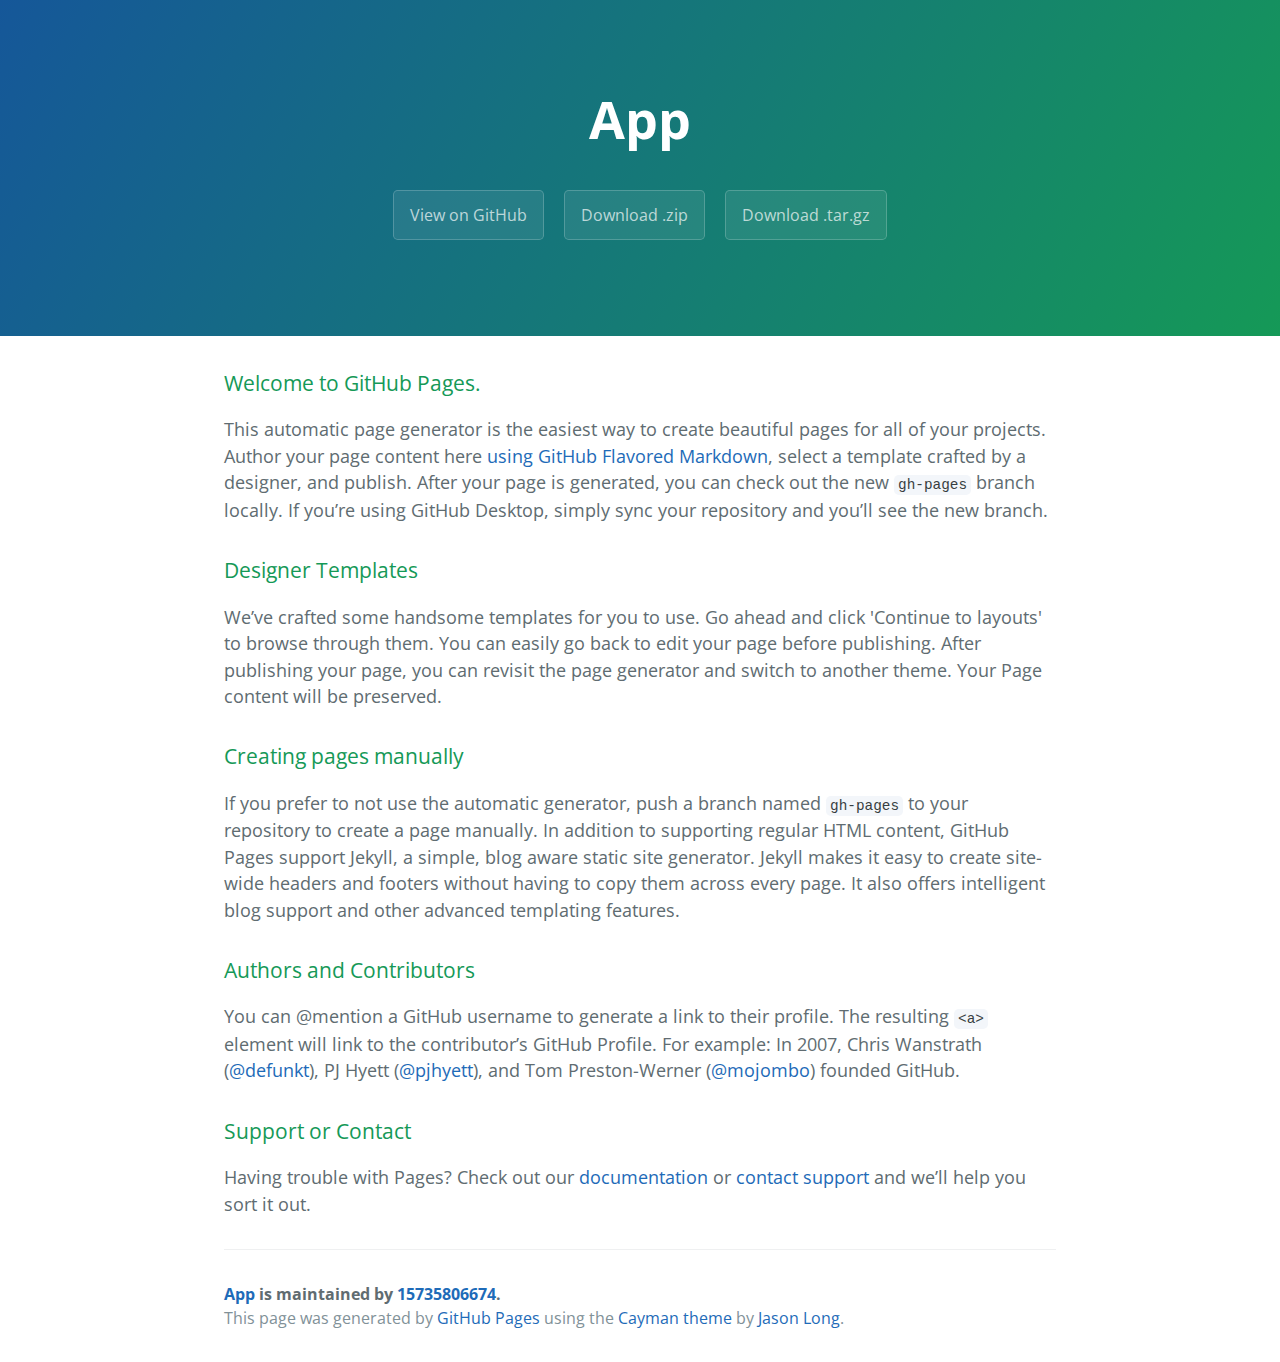
==== index.html @ 3d8f60ad "Create gh-pages branch via GitHub" ====
<!DOCTYPE html>
<html lang="en-us">
  <head>
    <meta charset="UTF-8">
    <title>App by 15735806674</title>
    <meta name="viewport" content="width=device-width, initial-scale=1">
    <link rel="stylesheet" type="text/css" href="stylesheets/normalize.css" media="screen">
    <link href='https://fonts.googleapis.com/css?family=Open+Sans:400,700' rel='stylesheet' type='text/css'>
    <link rel="stylesheet" type="text/css" href="stylesheets/stylesheet.css" media="screen">
    <link rel="stylesheet" type="text/css" href="stylesheets/github-light.css" media="screen">
  </head>
  <body>
    <section class="page-header">
      <h1 class="project-name">App</h1>
      <h2 class="project-tagline"></h2>
      <a href="https://github.com/15735806674/app" class="btn">View on GitHub</a>
      <a href="https://github.com/15735806674/app/zipball/master" class="btn">Download .zip</a>
      <a href="https://github.com/15735806674/app/tarball/master" class="btn">Download .tar.gz</a>
    </section>

    <section class="main-content">
      <h3>
<a id="welcome-to-github-pages" class="anchor" href="#welcome-to-github-pages" aria-hidden="true"><span aria-hidden="true" class="octicon octicon-link"></span></a>Welcome to GitHub Pages.</h3>

<p>This automatic page generator is the easiest way to create beautiful pages for all of your projects. Author your page content here <a href="https://guides.github.com/features/mastering-markdown/">using GitHub Flavored Markdown</a>, select a template crafted by a designer, and publish. After your page is generated, you can check out the new <code>gh-pages</code> branch locally. If you’re using GitHub Desktop, simply sync your repository and you’ll see the new branch.</p>

<h3>
<a id="designer-templates" class="anchor" href="#designer-templates" aria-hidden="true"><span aria-hidden="true" class="octicon octicon-link"></span></a>Designer Templates</h3>

<p>We’ve crafted some handsome templates for you to use. Go ahead and click 'Continue to layouts' to browse through them. You can easily go back to edit your page before publishing. After publishing your page, you can revisit the page generator and switch to another theme. Your Page content will be preserved.</p>

<h3>
<a id="creating-pages-manually" class="anchor" href="#creating-pages-manually" aria-hidden="true"><span aria-hidden="true" class="octicon octicon-link"></span></a>Creating pages manually</h3>

<p>If you prefer to not use the automatic generator, push a branch named <code>gh-pages</code> to your repository to create a page manually. In addition to supporting regular HTML content, GitHub Pages support Jekyll, a simple, blog aware static site generator. Jekyll makes it easy to create site-wide headers and footers without having to copy them across every page. It also offers intelligent blog support and other advanced templating features.</p>

<h3>
<a id="authors-and-contributors" class="anchor" href="#authors-and-contributors" aria-hidden="true"><span aria-hidden="true" class="octicon octicon-link"></span></a>Authors and Contributors</h3>

<p>You can @mention a GitHub username to generate a link to their profile. The resulting <code>&lt;a&gt;</code> element will link to the contributor’s GitHub Profile. For example: In 2007, Chris Wanstrath (<a href="https://github.com/defunkt" class="user-mention">@defunkt</a>), PJ Hyett (<a href="https://github.com/pjhyett" class="user-mention">@pjhyett</a>), and Tom Preston-Werner (<a href="https://github.com/mojombo" class="user-mention">@mojombo</a>) founded GitHub.</p>

<h3>
<a id="support-or-contact" class="anchor" href="#support-or-contact" aria-hidden="true"><span aria-hidden="true" class="octicon octicon-link"></span></a>Support or Contact</h3>

<p>Having trouble with Pages? Check out our <a href="https://help.github.com/pages">documentation</a> or <a href="https://github.com/contact">contact support</a> and we’ll help you sort it out.</p>

      <footer class="site-footer">
        <span class="site-footer-owner"><a href="https://github.com/15735806674/app">App</a> is maintained by <a href="https://github.com/15735806674">15735806674</a>.</span>

        <span class="site-footer-credits">This page was generated by <a href="https://pages.github.com">GitHub Pages</a> using the <a href="https://github.com/jasonlong/cayman-theme">Cayman theme</a> by <a href="https://twitter.com/jasonlong">Jason Long</a>.</span>
      </footer>

    </section>

  
  </body>
</html>
---- stylesheets/stylesheet.css ----
* {
  box-sizing: border-box; }

body {
  padding: 0;
  margin: 0;
  font-family: "Open Sans", "Helvetica Neue", Helvetica, Arial, sans-serif;
  font-size: 16px;
  line-height: 1.5;
  color: #606c71; }

a {
  color: #1e6bb8;
  text-decoration: none; }
  a:hover {
    text-decoration: underline; }

.btn {
  display: inline-block;
  margin-bottom: 1rem;
  color: rgba(255, 255, 255, 0.7);
  background-color: rgba(255, 255, 255, 0.08);
  border-color: rgba(255, 255, 255, 0.2);
  border-style: solid;
  border-width: 1px;
  border-radius: 0.3rem;
  transition: color 0.2s, background-color 0.2s, border-color 0.2s; }
  .btn + .btn {
    margin-left: 1rem; }

.btn:hover {
  color: rgba(255, 255, 255, 0.8);
  text-decoration: none;
  background-color: rgba(255, 255, 255, 0.2);
  border-color: rgba(255, 255, 255, 0.3); }

@media screen and (min-width: 64em) {
  .btn {
    padding: 0.75rem 1rem; } }

@media screen and (min-width: 42em) and (max-width: 64em) {
  .btn {
    padding: 0.6rem 0.9rem;
    font-size: 0.9rem; } }

@media screen and (max-width: 42em) {
  .btn {
    display: block;
    width: 100%;
    padding: 0.75rem;
    font-size: 0.9rem; }
    .btn + .btn {
      margin-top: 1rem;
      margin-left: 0; } }

.page-header {
  color: #fff;
  text-align: center;
  background-color: #159957;
  background-image: linear-gradient(120deg, #155799, #159957); }

@media screen and (min-width: 64em) {
  .page-header {
    padding: 5rem 6rem; } }

@media screen and (min-width: 42em) and (max-width: 64em) {
  .page-header {
    padding: 3rem 4rem; } }

@media screen and (max-width: 42em) {
  .page-header {
    padding: 2rem 1rem; } }

.project-name {
  margin-top: 0;
  margin-bottom: 0.1rem; }

@media screen and (min-width: 64em) {
  .project-name {
    font-size: 3.25rem; } }

@media screen and (min-width: 42em) and (max-width: 64em) {
  .project-name {
    font-size: 2.25rem; } }

@media screen and (max-width: 42em) {
  .project-name {
    font-size: 1.75rem; } }

.project-tagline {
  margin-bottom: 2rem;
  font-weight: normal;
  opacity: 0.7; }

@media screen and (min-width: 64em) {
  .project-tagline {
    font-size: 1.25rem; } }

@media screen and (min-width: 42em) and (max-width: 64em) {
  .project-tagline {
    font-size: 1.15rem; } }

@media screen and (max-width: 42em) {
  .project-tagline {
    font-size: 1rem; } }

.main-content :first-child {
  margin-top: 0; }
.main-content img {
  max-width: 100%; }
.main-content h1, .main-content h2, .main-content h3, .main-content h4, .main-content h5, .main-content h6 {
  margin-top: 2rem;
  margin-bottom: 1rem;
  font-weight: normal;
  color: #159957; }
.main-content p {
  margin-bottom: 1em; }
.main-content code {
  padding: 2px 4px;
  font-family: Consolas, "Liberation Mono", Menlo, Courier, monospace;
  font-size: 0.9rem;
  color: #383e41;
  background-color: #f3f6fa;
  border-radius: 0.3rem; }
.main-content pre {
  padding: 0.8rem;
  margin-top: 0;
  margin-bottom: 1rem;
  font: 1rem Consolas, "Liberation Mono", Menlo, Courier, monospace;
  color: #567482;
  word-wrap: normal;
  background-color: #f3f6fa;
  border: solid 1px #dce6f0;
  border-radius: 0.3rem; }
  .main-content pre > code {
    padding: 0;
    margin: 0;
    font-size: 0.9rem;
    color: #567482;
    word-break: normal;
    white-space: pre;
    background: transparent;
    border: 0; }
.main-content .highlight {
  margin-bottom: 1rem; }
  .main-content .highlight pre {
    margin-bottom: 0;
    word-break: normal; }
.main-content .highlight pre, .main-content pre {
  padding: 0.8rem;
  overflow: auto;
  font-size: 0.9rem;
  line-height: 1.45;
  border-radius: 0.3rem; }
.main-content pre code, .main-content pre tt {
  display: inline;
  max-width: initial;
  padding: 0;
  margin: 0;
  overflow: initial;
  line-height: inherit;
  word-wrap: normal;
  background-color: transparent;
  border: 0; }
  .main-content pre code:before, .main-content pre code:after, .main-content pre tt:before, .main-content pre tt:after {
    content: normal; }
.main-content ul, .main-content ol {
  margin-top: 0; }
.main-content blockquote {
  padding: 0 1rem;
  margin-left: 0;
  color: #819198;
  border-left: 0.3rem solid #dce6f0; }
  .main-content blockquote > :first-child {
    margin-top: 0; }
  .main-content blockquote > :last-child {
    margin-bottom: 0; }
.main-content table {
  display: block;
  width: 100%;
  overflow: auto;
  word-break: normal;
  word-break: keep-all; }
  .main-content table th {
    font-weight: bold; }
  .main-content table th, .main-content table td {
    padding: 0.5rem 1rem;
    border: 1px solid #e9ebec; }
.main-content dl {
  padding: 0; }
  .main-content dl dt {
    padding: 0;
    margin-top: 1rem;
    font-size: 1rem;
    font-weight: bold; }
  .main-content dl dd {
    padding: 0;
    margin-bottom: 1rem; }
.main-content hr {
  height: 2px;
  padding: 0;
  margin: 1rem 0;
  background-color: #eff0f1;
  border: 0; }

@media screen and (min-width: 64em) {
  .main-content {
    max-width: 64rem;
    padding: 2rem 6rem;
    margin: 0 auto;
    font-size: 1.1rem; } }

@media screen and (min-width: 42em) and (max-width: 64em) {
  .main-content {
    padding: 2rem 4rem;
    font-size: 1.1rem; } }

@media screen and (max-width: 42em) {
  .main-content {
    padding: 2rem 1rem;
    font-size: 1rem; } }

.site-footer {
  padding-top: 2rem;
  margin-top: 2rem;
  border-top: solid 1px #eff0f1; }

.site-footer-owner {
  display: block;
  font-weight: bold; }

.site-footer-credits {
  color: #819198; }

@media screen and (min-width: 64em) {
  .site-footer {
    font-size: 1rem; } }

@media screen and (min-width: 42em) and (max-width: 64em) {
  .site-footer {
    font-size: 1rem; } }

@media screen and (max-width: 42em) {
  .site-footer {
    font-size: 0.9rem; } }
---- stylesheets/github-light.css ----
/*
The MIT License (MIT)

Copyright (c) 2016 GitHub, Inc.

Permission is hereby granted, free of charge, to any person obtaining a copy
of this software and associated documentation files (the "Software"), to deal
in the Software without restriction, including without limitation the rights
to use, copy, modify, merge, publish, distribute, sublicense, and/or sell
copies of the Software, and to permit persons to whom the Software is
furnished to do so, subject to the following conditions:

The above copyright notice and this permission notice shall be included in all
copies or substantial portions of the Software.

THE SOFTWARE IS PROVIDED "AS IS", WITHOUT WARRANTY OF ANY KIND, EXPRESS OR
IMPLIED, INCLUDING BUT NOT LIMITED TO THE WARRANTIES OF MERCHANTABILITY,
FITNESS FOR A PARTICULAR PURPOSE AND NONINFRINGEMENT. IN NO EVENT SHALL THE
AUTHORS OR COPYRIGHT HOLDERS BE LIABLE FOR ANY CLAIM, DAMAGES OR OTHER
LIABILITY, WHETHER IN AN ACTION OF CONTRACT, TORT OR OTHERWISE, ARISING FROM,
OUT OF OR IN CONNECTION WITH THE SOFTWARE OR THE USE OR OTHER DEALINGS IN THE
SOFTWARE.

*/

.pl-c /* comment */ {
  color: #969896;
}

.pl-c1 /* constant, variable.other.constant, support, meta.property-name, support.constant, support.variable, meta.module-reference, markup.raw, meta.diff.header */,
.pl-s .pl-v /* string variable */ {
  color: #0086b3;
}

.pl-e /* entity */,
.pl-en /* entity.name */ {
  color: #795da3;
}

.pl-smi /* variable.parameter.function, storage.modifier.package, storage.modifier.import, storage.type.java, variable.other */,
.pl-s .pl-s1 /* string source */ {
  color: #333;
}

.pl-ent /* entity.name.tag */ {
  color: #63a35c;
}

.pl-k /* keyword, storage, storage.type */ {
  color: #a71d5d;
}

.pl-s /* string */,
.pl-pds /* punctuation.definition.string, string.regexp.character-class */,
.pl-s .pl-pse .pl-s1 /* string punctuation.section.embedded source */,
.pl-sr /* string.regexp */,
.pl-sr .pl-cce /* string.regexp constant.character.escape */,
.pl-sr .pl-sre /* string.regexp source.ruby.embedded */,
.pl-sr .pl-sra /* string.regexp string.regexp.arbitrary-repitition */ {
  color: #183691;
}

.pl-v /* variable */ {
  color: #ed6a43;
}

.pl-id /* invalid.deprecated */ {
  color: #b52a1d;
}

.pl-ii /* invalid.illegal */ {
  color: #f8f8f8;
  background-color: #b52a1d;
}

.pl-sr .pl-cce /* string.regexp constant.character.escape */ {
  font-weight: bold;
  color: #63a35c;
}

.pl-ml /* markup.list */ {
  color: #693a17;
}

.pl-mh /* markup.heading */,
.pl-mh .pl-en /* markup.heading entity.name */,
.pl-ms /* meta.separator */ {
  font-weight: bold;
  color: #1d3e81;
}

.pl-mq /* markup.quote */ {
  color: #008080;
}

.pl-mi /* markup.italic */ {
  font-style: italic;
  color: #333;
}

.pl-mb /* markup.bold */ {
  font-weight: bold;
  color: #333;
}

.pl-md /* markup.deleted, meta.diff.header.from-file */ {
  color: #bd2c00;
  background-color: #ffecec;
}

.pl-mi1 /* markup.inserted, meta.diff.header.to-file */ {
  color: #55a532;
  background-color: #eaffea;
}

.pl-mdr /* meta.diff.range */ {
  font-weight: bold;
  color: #795da3;
}

.pl-mo /* meta.output */ {
  color: #1d3e81;
}
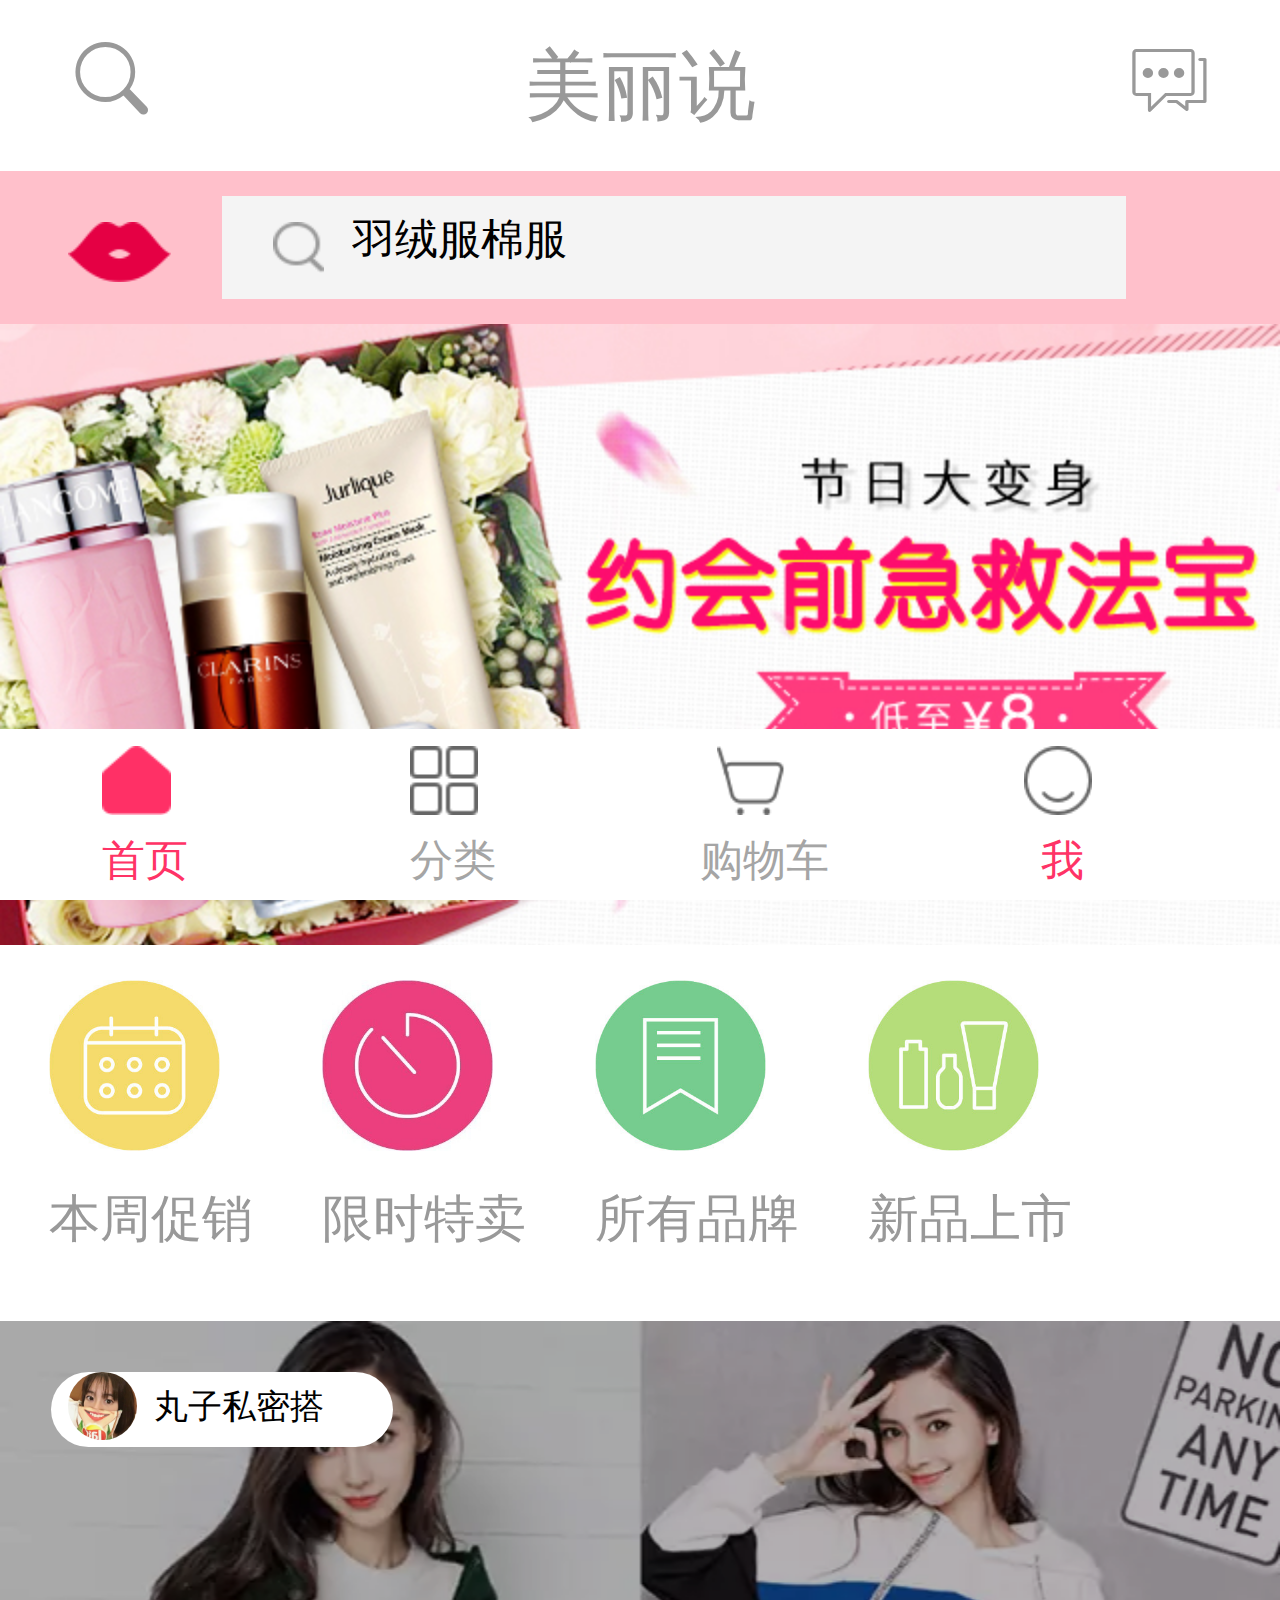
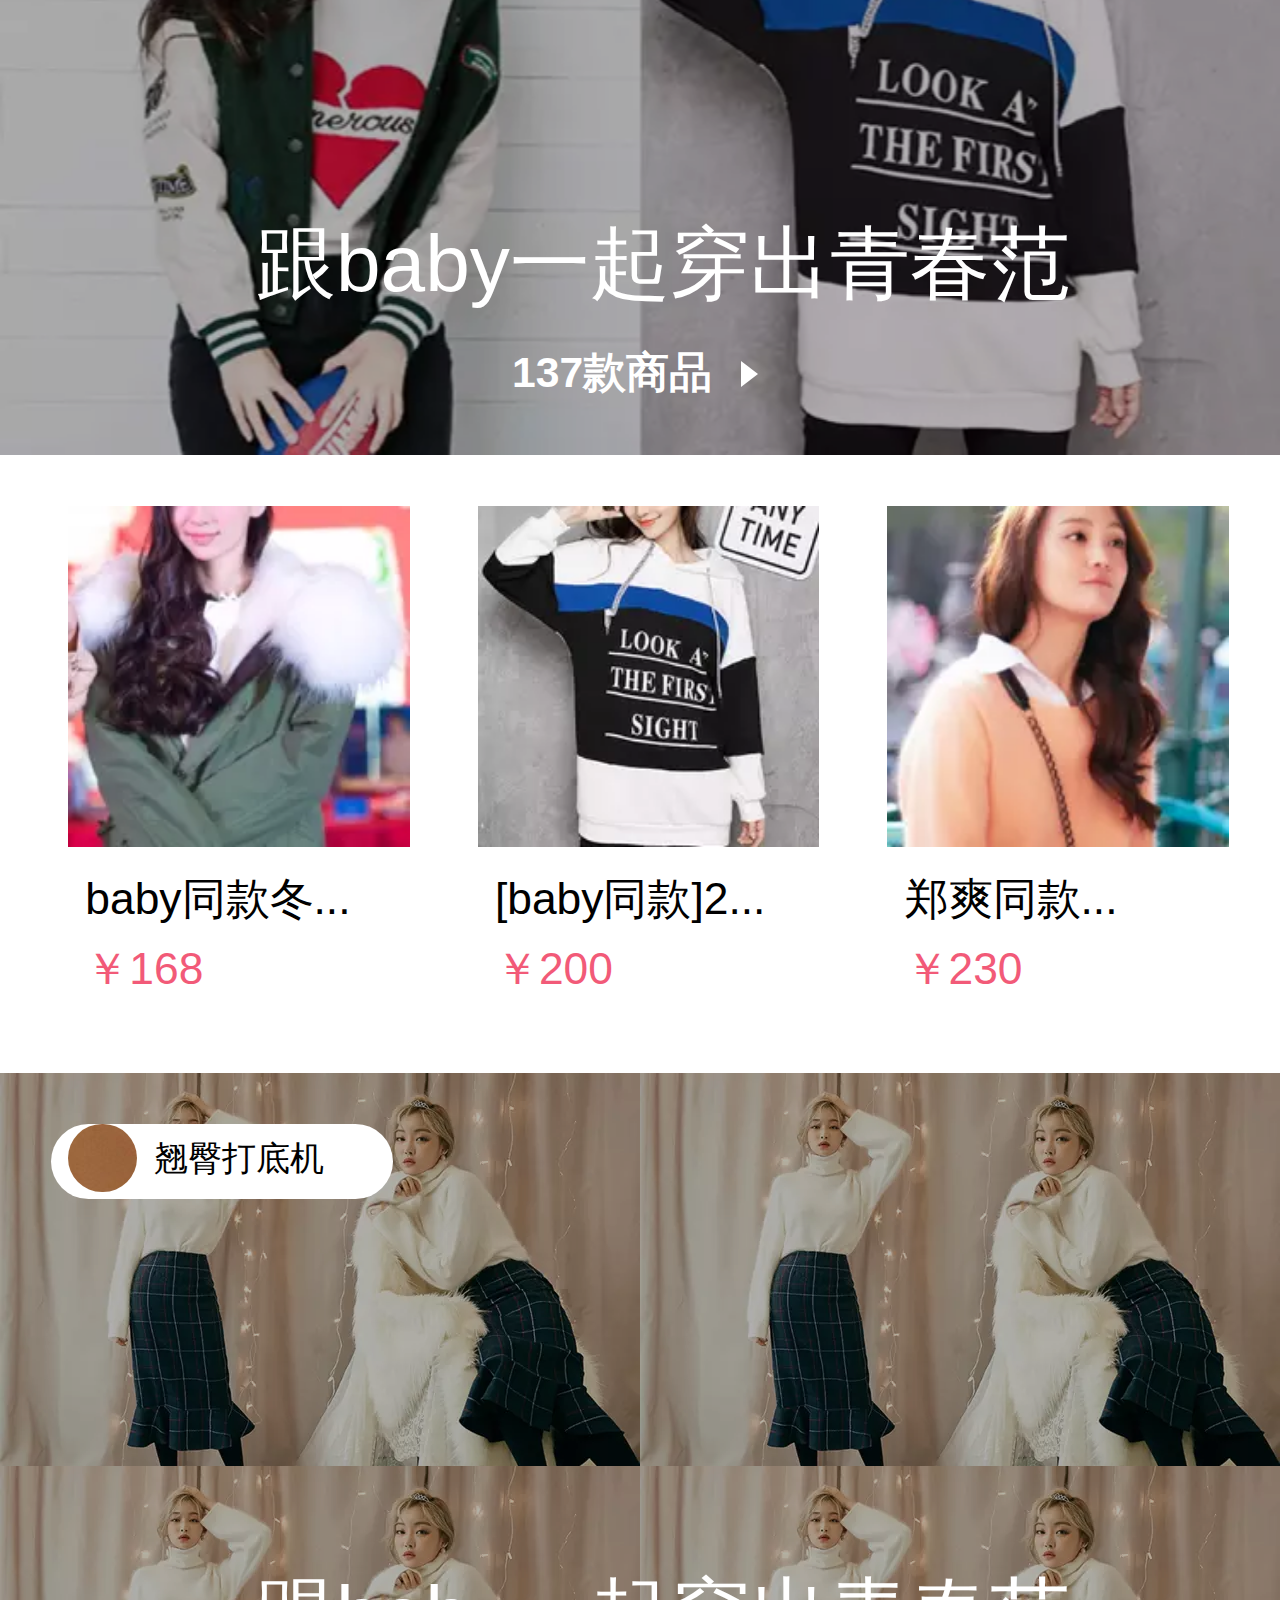
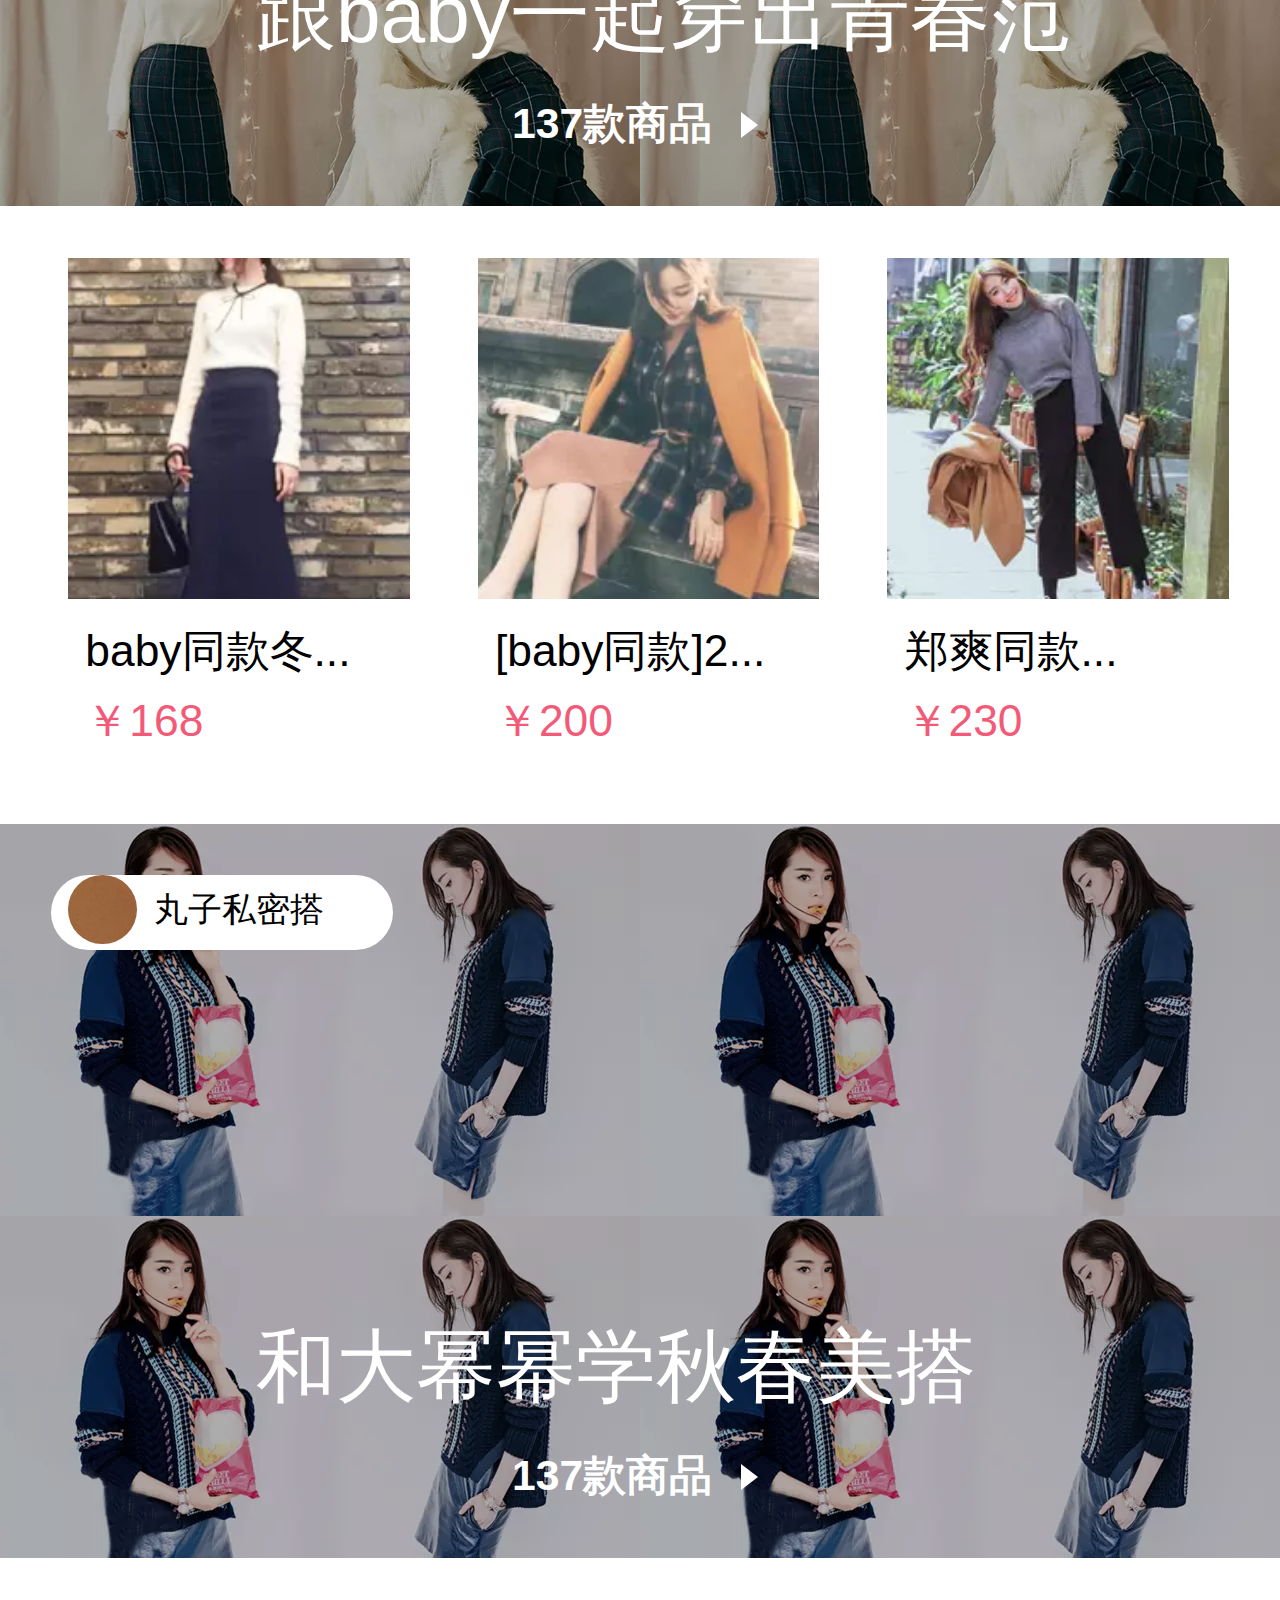
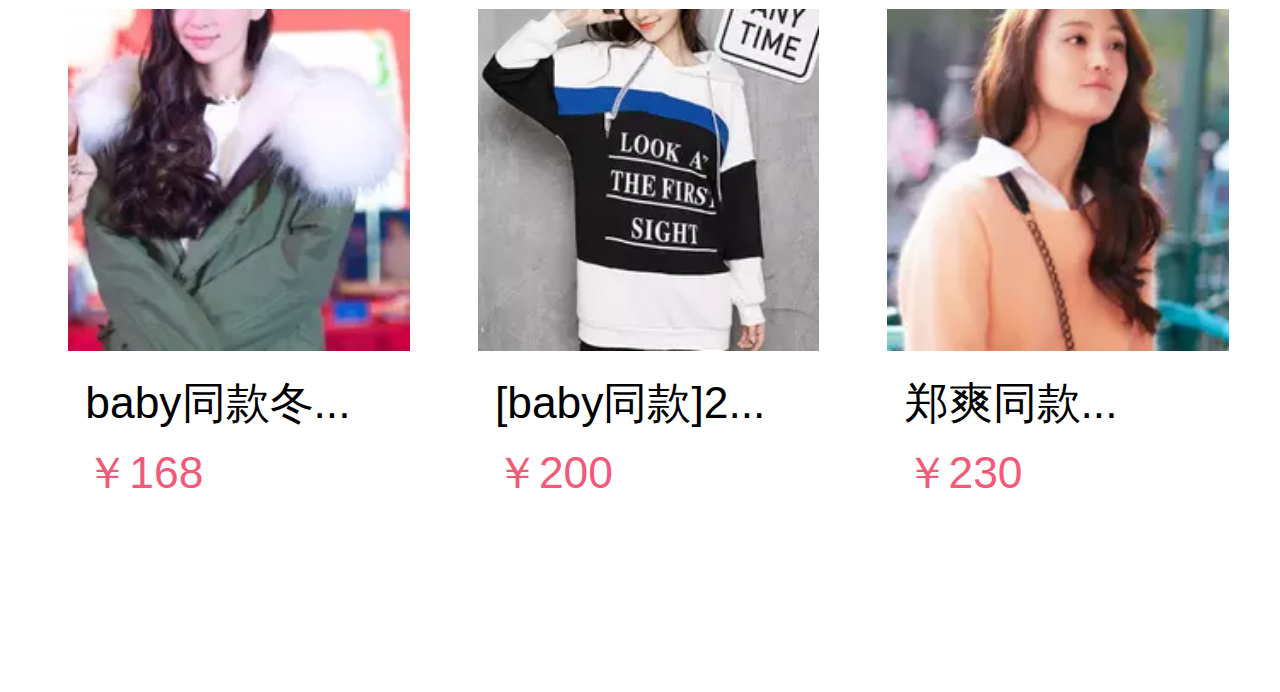
==== commit a95ef0d8: "app" ====
--- a/index.html
+++ b/index.html
@@ -1,57 +1,162 @@
-<!DOCTYPE html>
-<html lang="en-us">
-  <head>
+<!doctype html>
+<html lang="en">
+<head>
     <meta charset="UTF-8">
-    <title>App by 15735806674</title>
-    <meta name="viewport" content="width=device-width, initial-scale=1">
-    <link rel="stylesheet" type="text/css" href="stylesheets/normalize.css" media="screen">
-    <link href='https://fonts.googleapis.com/css?family=Open+Sans:400,700' rel='stylesheet' type='text/css'>
-    <link rel="stylesheet" type="text/css" href="stylesheets/stylesheet.css" media="screen">
-    <link rel="stylesheet" type="text/css" href="stylesheets/github-light.css" media="screen">
-  </head>
-  <body>
-    <section class="page-header">
-      <h1 class="project-name">App</h1>
-      <h2 class="project-tagline"></h2>
-      <a href="https://github.com/15735806674/app" class="btn">View on GitHub</a>
-      <a href="https://github.com/15735806674/app/zipball/master" class="btn">Download .zip</a>
-      <a href="https://github.com/15735806674/app/tarball/master" class="btn">Download .tar.gz</a>
-    </section>
+    <meta name="viewport"
+          content="width=device-width, user-scalable=no, initial-scale=1.0, maximum-scale=1.0, minimum-scale=1.0">
+    <meta http-equiv="X-UA-Compatible" content="ie=edge">
+    <title>Document</title>
+    <script src="js/jquery.js"></script>
+    <script src="js/swiper.animate1.0.2.min (1).js"></script>
+    <script src="js/swiper.jquery.js"></script>
+    <script src="js/bili.js"></script>
+    <link rel="stylesheet" href="css/animate.min.css">
+    <link rel="stylesheet" href="css/swiper.min.css">
+    <link rel="stylesheet" href="css/index.css">
+    <script>
+        window.onload=function(){
+            resize(750);
+        }
+    </script>
+</head>
+<body>
+<div class="header">
+    <div class="iconfont search"></div>
+    <a href="reg.html"><div class="iconfont new"></div></a>
+    <div class="zhong">美丽说</div>
+</div>
+<div class="sou">
+    <img src="img/chun.png" alt="">
+    <div class="searchs">
+        <img src="img/search.png" alt="">
+        <input type="text" value="羽绒服棉服"></div>
+</div>
+<div class="swiper-container">
+    <div class="swiper-wrapper">
+        <a href="list.html"><div class="swiper-slide"></div></a>
+        <div class="swiper-slide"></div>
+        <div class="swiper-slide"></div>
+        <div class="swiper-slide"></div>
+    </div>
+    <div class="swiper-pagination"></div>
+</div>
+<ul class="xinpin">
+    <li><a href="">本周促销</a></li>
+    <li><a href="">限时特卖</a></li>
+    <li><a href="">所有品牌</a></li>
+    <li><a href="">新品上市</a></li>
+</ul>
+<div class="yong">
+    <a href="list.html"><div class="zhezhao"> </div></a>
+    <div class="da">
+        <span class="pingtu"></span>
+        <span class="pingzi">丸子私密搭</span>
+    </div>
+    <p class="yongzi">跟baby一起穿出青春范</p>
+    <p class="yongzi1">137款商品
+    <i class="icon"></i></p>
+</div>
+<div class="shop">
+    <div class="shop1">
+        <img src="img/shop1.png_200x200.v1cAC.70.webp" alt="">
+        <p><a href="">baby同款冬...</a></p>
+        <span>￥168</span>
+    </div>
+    <div class="shop1">
+        <img src="img/shop2.jpg_200x200.v1cAC.70.webp" alt="">
+        <p><a href="">[baby同款]2...</a></p>
+        <span>￥200</span>
+    </div>
+    <div class="shop1">
+        <img src="img/shop3.png_200x200.v1cAC.70.webp" alt="">
+        <p><a href="">郑爽同款...</a></p>
+        <span>￥230</span>
+    </div>
+</div>
 
-    <section class="main-content">
-      <h3>
-<a id="welcome-to-github-pages" class="anchor" href="#welcome-to-github-pages" aria-hidden="true"><span aria-hidden="true" class="octicon octicon-link"></span></a>Welcome to GitHub Pages.</h3>
 
-<p>This automatic page generator is the easiest way to create beautiful pages for all of your projects. Author your page content here <a href="https://guides.github.com/features/mastering-markdown/">using GitHub Flavored Markdown</a>, select a template crafted by a designer, and publish. After your page is generated, you can check out the new <code>gh-pages</code> branch locally. If you’re using GitHub Desktop, simply sync your repository and you’ll see the new branch.</p>
 
-<h3>
-<a id="designer-templates" class="anchor" href="#designer-templates" aria-hidden="true"><span aria-hidden="true" class="octicon octicon-link"></span></a>Designer Templates</h3>
+<div class="yong yong1">
+    <div class="zhezhao"> </div>
+    <div class="da">
+        <span class="pingtu pingtu1"></span>
+        <span class="pingzi">翘臀打底机</span>
+    </div>
+    <p class="yongzi">跟baby一起穿出青春范</p>
+    <p class="yongzi1">137款商品
+        <i class="icon"></i></p>
+</div>
+<div class="shop">
+    <div class="shop1">
+        <img src="img/shop4.png_200x200.v1cAC.70.webp" alt="">
+        <p><a href="">baby同款冬...</a></p>
+        <span>￥168</span>
+    </div>
+    <div class="shop1">
+        <img src="img/shop5.png_200x200.v1cAC.70.webp" alt="">
+        <p><a href="">[baby同款]2...</a></p>
+        <span>￥200</span>
+    </div>
+    <div class="shop1">
+        <img src="img/shop6.jpg_200x200.v1cAC.70.webp" alt="">
+        <p><a href="">郑爽同款...</a></p>
+        <span>￥230</span>
+    </div>
+</div>
 
-<p>We’ve crafted some handsome templates for you to use. Go ahead and click 'Continue to layouts' to browse through them. You can easily go back to edit your page before publishing. After publishing your page, you can revisit the page generator and switch to another theme. Your Page content will be preserved.</p>
 
-<h3>
-<a id="creating-pages-manually" class="anchor" href="#creating-pages-manually" aria-hidden="true"><span aria-hidden="true" class="octicon octicon-link"></span></a>Creating pages manually</h3>
-
-<p>If you prefer to not use the automatic generator, push a branch named <code>gh-pages</code> to your repository to create a page manually. In addition to supporting regular HTML content, GitHub Pages support Jekyll, a simple, blog aware static site generator. Jekyll makes it easy to create site-wide headers and footers without having to copy them across every page. It also offers intelligent blog support and other advanced templating features.</p>
-
-<h3>
-<a id="authors-and-contributors" class="anchor" href="#authors-and-contributors" aria-hidden="true"><span aria-hidden="true" class="octicon octicon-link"></span></a>Authors and Contributors</h3>
-
-<p>You can @mention a GitHub username to generate a link to their profile. The resulting <code>&lt;a&gt;</code> element will link to the contributor’s GitHub Profile. For example: In 2007, Chris Wanstrath (<a href="https://github.com/defunkt" class="user-mention">@defunkt</a>), PJ Hyett (<a href="https://github.com/pjhyett" class="user-mention">@pjhyett</a>), and Tom Preston-Werner (<a href="https://github.com/mojombo" class="user-mention">@mojombo</a>) founded GitHub.</p>
-
-<h3>
-<a id="support-or-contact" class="anchor" href="#support-or-contact" aria-hidden="true"><span aria-hidden="true" class="octicon octicon-link"></span></a>Support or Contact</h3>
-
-<p>Having trouble with Pages? Check out our <a href="https://help.github.com/pages">documentation</a> or <a href="https://github.com/contact">contact support</a> and we’ll help you sort it out.</p>
-
-      <footer class="site-footer">
-        <span class="site-footer-owner"><a href="https://github.com/15735806674/app">App</a> is maintained by <a href="https://github.com/15735806674">15735806674</a>.</span>
-
-        <span class="site-footer-credits">This page was generated by <a href="https://pages.github.com">GitHub Pages</a> using the <a href="https://github.com/jasonlong/cayman-theme">Cayman theme</a> by <a href="https://twitter.com/jasonlong">Jason Long</a>.</span>
-      </footer>
-
-    </section>
-
-  
-  </body>
-</html>
+<div class="yong yong1 yong3">
+    <div class="zhezhao"> </div>
+    <div class="da">
+        <span class="pingtu pingtu1"></span>
+        <span class="pingzi">丸子私密搭</span>
+    </div>
+    <p class="yongzi">和大幂幂学秋春美搭</p>
+    <p class="yongzi1">137款商品
+        <i class="icon"></i></p>
+</div>
+<div class="shop shops">
+    <div class="shop1">
+        <img src="img/shop1.png_200x200.v1cAC.70.webp" alt="">
+        <p><a href="">baby同款冬...</a></p>
+        <span>￥168</span>
+    </div>
+    <div class="shop1">
+        <img src="img/shop2.jpg_200x200.v1cAC.70.webp" alt="">
+        <p><a href="">[baby同款]2...</a></p>
+        <span>￥200</span>
+    </div>
+    <div class="shop1">
+        <img src="img/shop3.png_200x200.v1cAC.70.webp" alt="">
+        <p><a href="">郑爽同款...</a></p>
+        <span>￥230</span>
+    </div>
+</div>
+<footer>
+    <div class="foot">
+        <div class="foot1">
+            <img src="img/index.png" alt="">
+            <p><a href="">首页</a></p>
+        </div>
+        <div class="foot1 foot2">
+            <img src="img/2.png" alt="">
+            <p><a href="">分类</a></p>
+        </div>
+        <div class="foot1 foot2 foot3">
+            <img src="img/3.png" alt="">
+            <p><a href="">购物车</a></p>
+        </div>
+        <div class="foot1 foot2 foot4">
+            <a href="about.html"><img src="img/4.png" alt=""></a>
+            <p>我</p>
+        </div>
+    </div>
+</footer>
+</body>
+<script>
+    var swiper = new Swiper('.swiper-container',{
+                pagination: '.swiper-pagination'
+            }
+    )
+</script>
+</html>--- a/css/index.css
+++ b/css/index.css
@@ -0,0 +1,1401 @@
+body,html{
+    padding: 0;
+    margin: 0;
+    box-sizing: border-box;
+    font-family: Helvetica;
+    -webkit-text-size-adjust: 100%;
+    -webkit-user-select: none;
+}
+ul,li,a{
+    list-style: none;
+    text-decoration: none;
+}
+/*首页*/
+.header{
+    width: 7.5rem;
+    height: 0.7rem;
+
+}
+.search{
+    width: 0.7rem;
+    height:0.7rem;
+    margin-left: 0.3rem;
+    float:left;
+    margin-top: 0.1rem;
+}
+.new{
+    width: 0.7rem;
+    height:0.7rem;
+    margin-right:0.3rem;
+    float:right;
+    margin-top: 0.1rem;
+}
+@font-face {
+    font-family: 'iconfont';
+    src: url('../font1/iconfont.eot');
+    src: url('../font1/iconfont.eot?#iefix') format('embedded-opentype'),
+    url('../font1/iconfont.woff') format('woff'),
+    url('../font1/iconfont.ttf') format('truetype'),
+    url('../font1/iconfont.svg#iconfont') format('svg');
+}
+.iconfont{
+    font-family: "iconfont";
+    font-size:0.5rem;
+    line-height:0.7rem;
+    text-align: center;
+    color:#999;
+}
+.search:before{
+    content: "\e600";
+    font-weight:200;
+}
+.new:before{
+    content: "\e61d";
+    font-weight:200;
+}
+.zhong{
+    width:1.5rem;
+    height: 0.7rem;
+    font-size: 0.45rem;
+    line-height: 1rem;
+    text-align: center;
+    color: #999;
+    margin: auto;
+}
+.swiper-container{
+    width: 100%;
+    height: 3.64rem;
+}
+.swiper-container .swiper-slide:nth-child(1){
+    background: url("../img/1.jpg") no-repeat;
+    background-size: cover;
+}
+.swiper-container .swiper-slide:nth-child(2){
+    background: url("../img/2.jpg") no-repeat;
+    background-size: cover;
+}
+.swiper-container .swiper-slide:nth-child(3){
+    background: url("../img/3.jpg") no-repeat;
+    background-size: cover;
+}
+.swiper-container .swiper-slide:nth-child(4){
+    background: url("../img/4.jpg") no-repeat;
+    background-size: cover;
+}
+.xinpin{
+    width: 7rem;
+    float: left;
+    box-sizing: border-box;
+    margin-top:  0.2rem;
+    margin-left: 0.25rem;
+}
+.xinpin li{
+    width:1.3rem;
+    float: left;
+    height: 1.7rem;
+    margin-left: 0.3rem;
+}
+.xinpin li:nth-child(1){
+    margin-left: -0.2rem;
+    background: url("../img/tu1.jpg")no-repeat;
+    background-size:1rem 1rem;
+}
+.xinpin li:nth-child(2){
+    background: url("../img/tu2.jpg")no-repeat;
+    background-size:1rem 1rem;
+}
+.xinpin li:nth-child(3){
+    background: url("../img/tu3.jpg")no-repeat;
+    background-size:1rem 1rem;
+}
+.xinpin li:nth-child(4){
+    background: url("../img/tu4.jpg")no-repeat;
+    background-size:1rem 1rem;
+}
+.xinpin li a{
+    display: block;
+    float: left;
+    color:#999999;
+    font-size: 0.3rem;
+    line-height: 2.8rem;
+    text-align: center;
+}
+.yong{
+    box-sizing: border-box;
+    margin-top: -0.7rem;
+    float: left;
+    width: 7.5rem;
+    height:4.3rem;
+    background: url("../img/baby.png_640x999.v1c96.70.webp");
+    background-size: 7.5rem 4.3rem;
+    position: relative;
+}
+.zhezhao{
+    width: 100%;
+    height: 100%;
+    position: absolute;
+    background: #000;
+    opacity:0.3;
+    left:0;
+    top:0;
+    z-index:1;
+}
+.da{
+    position: absolute;
+    width: 2rem;
+    height: 0.44rem;
+    left:0.3rem;
+    top: 0.3rem;
+    background: #fff;
+    border-radius: 0.4rem;
+    z-index:10;
+}
+.pingtu{
+    display: block;
+     border-radius: 50%;
+    margin-left: 0.1rem;
+    width: 0.4rem;
+    height: 0.4rem;
+    background: url("../img/ping.jpg_999x999.v1c0.jpg") no-repeat;
+    background-size:cover;
+}
+.pingzi{
+    display: block;
+    float: left;
+    margin-left: 0.6rem;
+    margin-top: -0.4rem;
+    color:#000;
+    font-size: 0.2rem;
+    line-height:0.4rem;
+}
+.yongzi{
+    position: absolute;
+    left:1.5rem;
+    top:2.4rem;
+    color:#fff;
+    font-size: 0.47rem;
+    display: block;
+    z-index:10;
+}
+.yongzi1{
+    position: absolute;
+    left:3rem;
+    top:3.4rem;
+    color:#fff;
+    font-size:0.25rem;
+    font-weight: bold;
+    display: block;
+    z-index: 10;
+}
+.yongzi1 .icon{
+    display: inline-block;
+    width: 0;
+    height: 0;
+    border-top: .08rem solid transparent;
+    border-bottom: .08rem solid transparent;
+    border-left: .1rem solid #fff;
+    margin-left: 0.1rem;
+}
+.shop{
+    float: left;
+    width: 7.5rem;
+    height: 3.12rem;
+    /*background: red;*/
+    margin-top: 0.3rem;
+}
+.shop1{
+    width: 2rem;
+    height: 3rem;
+    float: left;
+    margin-left: 0.4rem;
+}
+.shop1 img{
+    width: 2rem;
+    height: 2rem;
+}
+.shop1 p{
+    display: block;
+    color:#000;
+    font-size: 0.26rem;
+    float: left;
+    margin-top: -0.1rem;
+    margin-left: 0.1rem;
+}
+.shop1 p a{
+    color:#000;
+}
+.shop1 span{
+    display: block;
+    color:#F25A78;
+    font-size: 0.26rem;
+    float: left;
+    margin-top: -0.2rem;
+    margin-left: 0.1rem;
+}
+.yong1{
+    margin-top: 0.2rem;
+    background: url("../img/yong1.png_640x999.v1c96.70.webp");
+}
+.pingtu1{
+    background: url("../img/ping.jpg_999x999.v1c0.jpg") no-repeat;
+}
+.yong3{
+   background: url("../img/yong3.png_640x999.v1c96.70.webp");
+}
+.foot{
+    width: 7.5rem;
+    height: 1rem;
+    float: left;
+    margin-top: 0.3rem;
+    position: fixed;
+   bottom:0rem;
+    left:0;
+    z-index: 1000;
+    background: #fff;
+}
+.shops{
+    height: 4rem;
+}
+
+.foot1{
+    width: 1.5rem;
+    height: 1rem;
+    float: left;
+    margin-left: 0.3rem;
+
+}
+.foot1 img{
+    width: 0.4rem;
+    height: 0.4rem;
+    float: left;
+    margin-top: 0.1rem;
+    margin-left: 0.3rem;
+}
+.foot1 p{
+    display: block;
+    color:#FF3366;
+    font-size: 0.25rem;
+    float: left;
+    margin-top:0.6rem;
+    margin-left: -0.4rem;
+
+}
+.foot1 p a{
+    color:#FF3366;
+}
+.foot2 p a{
+    color:#A5A5A5;
+}
+.foot3 p{
+    margin-left: -0.5rem;
+}
+.foot4 p{
+    margin-left: -0.3rem;
+}
+
+
+/*列表页*/
+.sou{
+    width: 7.5rem;
+    height: 0.9rem;
+    background:pink;
+    margin-top: 0.3rem;
+}
+.sou img{
+    float: left;
+    margin-left: 0.4rem;
+    width: 0.6rem;
+    height: 0.35rem;
+    margin-top: 0.3rem;
+}
+.searchs{
+    float: left;
+    width: 5.3rem;
+    height: 0.6rem;
+    background: #F4F4F4;
+    margin-left: 0.3rem;
+    margin-top: 0.15rem;
+}
+.searchs img{
+    width: 0.3rem;
+    height:0.3rem;
+    float: left;
+    margin-top: 0.15rem;
+    margin-left:0.3rem;
+}
+.searchs input{
+    float: left;
+    width:4.5rem;
+    height: 0.3rem;
+    background: #F4F4F4;
+    color:#000;
+    font-size: 0.25rem;
+    border: none;
+    margin-left: 0.75rem;
+    margin-top: -0.35rem;
+    outline: none;
+}
+.list{
+    box-sizing: border-box;
+    width: 7.5rem;
+    display: flex;
+    justify-content: space-around;
+    align-items: center;
+}
+.list{
+    margin-top: -0.1rem;
+}
+.list a{
+    color:#000;
+    font-size: 0.35rem;
+}
+.list li:nth-child(1){
+    margin-left: -0.5rem;
+}
+.list .list1 a{
+    color: #FF3366;
+}
+.list .list1{
+    border-bottom:2px solid #FF3366;
+}
+
+.pop{
+    box-sizing: border-box;
+    width: 3.6rem;
+    height:6.7rem;
+    float: left;
+    margin-left: 0.1rem;
+    margin-top:-0.5rem;
+}
+.pop img{
+    width: 3.6rem;
+    height: 4.66rem;
+}
+.pop .jieshao{
+    display: block;
+    color:#000;
+    font-size: 0.26rem;
+    float: left;
+    margin-top: -0.1rem;
+    margin-left: 0.1rem;
+}
+.pop p a{
+    color:#000;
+}
+.pop span{
+    display: block;
+    color:#F25A78;
+    font-size:0.35rem;
+    float: left;
+    margin-top: -0.2rem;
+    margin-left:1.23rem;
+}
+.pop .people{
+    display: block;
+    color:#000;
+    font-size: 0.26rem;
+    float: left;
+    margin-top:0.1rem;
+    margin-left:1rem;
+}
+.foots p a{
+    color:#A5A5A5;
+}
+
+/*详情页*/
+.back{
+    float:left;
+    width: 0.23rem;
+    height:0.36rem;
+    margin-left: 0.3rem;
+    margin-top: 0.3rem;
+}
+.back img{
+    width:0.23rem;
+    height:0.36rem;
+    float: left;
+    display: block;
+    margin-left: 0.3rem;
+    margin-top:-0rem;
+}
+.swiper-containers{
+    width: 100%;
+    height: 10rem;
+    position: relative;
+}
+.swiper-containers .swiper-slide:nth-child(1){
+    background: url("../img/bo1.jpg_468x468.jpg") no-repeat;
+    background-size: cover;
+}
+.swiper-containers .swiper-slide:nth-child(2){
+    background: url("../img/bo2.jpg_468x468.jpg") no-repeat;
+    background-size: cover;
+}
+.swiper-containers .swiper-slide:nth-child(3){
+    background: url("../img/bo3.jpg_468x468.jpg") no-repeat;
+    background-size: cover;
+}
+.swiper-containers .swiper-slide:nth-child(4){
+    background: url("../img/bo4.jpg_468x468.jpg") no-repeat;
+    background-size: cover;
+}
+.tiao{
+    position: absolute;
+    left:0;
+    bottom:0;
+    width: 100%;
+    height: 0.6rem;
+    background: url("../img/tiao.png")no-repeat;
+    background-size: 7.5rem 0.6rem;
+    z-index:10;
+}
+.title{
+    color:#000;
+    font-size: 0.35rem;
+    display: block;
+    float: left;
+    margin-left: 0.3rem;
+    margin-top: 0.4rem;
+}
+.con{
+    width: 6.5rem;
+    height: 0.84rem;
+    color:#999;
+    text-align: center;
+    line-height: 0.84rem;
+    font-size: 0.35rem;
+    /*display: block;*/
+    float: left;
+    margin-left: 0.3rem;
+    margin-top: -0.3rem;
+    text-overflow: ellipsis;
+    white-space: nowrap;
+    overflow: hidden;
+}
+.price{
+    display: block;
+    float: left;
+    color:#000;
+    font-size: 0.35rem;
+    margin-left:1.5rem;
+    margin-top: -0.2rem;
+}
+.money{
+    display: block;
+    float: left;
+    color:#FF3366;
+    font-size: 0.45rem;
+    margin-left:0.3rem;
+    margin-top: -0.2rem;
+}
+s{
+    color:#999;
+    font-size: 0.3rem;
+    float: left;
+}
+.xiaoliang{
+    width: 7.5rem;
+    float: left;
+    margin-top: -0.6rem;
+    height: 0.3rem;
+}
+.number{
+    color:#999;
+    font-size: 0.25rem;
+    float: left;
+    margin-left:1.3rem ;
+}
+.number1{
+    color:#999;
+    font-size: 0.25rem;
+    float: left;
+    margin-left:0.7rem ;
+}
+.number2{
+    color:#999;
+    font-size: 0.25rem;
+    float: left;
+    margin-left:0.7rem ;
+}
+.xian{
+    width: 100%;
+    height: 0.02rem;
+    background: #ECECEC;
+    float: left;
+    margin-top:-0.05rem;
+}
+.youhui{
+    width: 7.5rem;
+    height: 0.9rem;
+    float: left;
+    background: #FAFAFA;
+    border-bottom: 0.02px solid #ECECEC;
+}
+.youhui span{
+    float: left;
+    font-size: 0.3rem;
+    color:#000;
+    margin-left:0.8rem;
+    line-height: 0.9rem;
+}
+.youhui span i{
+    width: 0.1rem;
+    height: 0.1rem;
+    border-radius: 50%;
+    background: #F13E3A;
+    float: left;
+    margin-left: -0.3rem;
+    margin-top: 0.4rem;
+}
+.youhui .more{
+   float:right;
+    font-size: 0.3rem;
+    color:#000;
+    margin-right: 0.4rem;
+}
+.youhui .more a{
+    color:#666;
+}
+.fenge{
+    width: 7.5rem;
+    height: 0.2rem;
+    float: left;
+    background: #EAEAEA;
+}
+.store{
+    width: 7.5rem;
+    height:4.2rem;
+    float: left;
+    border-bottom: 0.02rem solid #e9e9e9;
+}
+.touxiang{
+    width: 7.5rem;
+    height: 0.94rem;
+    float: left;
+}
+.touxiang img{
+    float: left;
+    width: 0.9rem;
+    height: 0.9rem;
+    float: left;
+    margin-left: 0.5rem;
+}
+.touxiang .name{
+    color:#000;
+    font-size: 0.3rem;
+    float: left;
+    margin-left: 0.2rem;
+    margin-top:0.1rem;
+}
+.touxiang .all{
+    color:#999;
+    font-size: 0.25rem;
+    float: left;
+    margin-left:-0.9rem;
+    margin-top:0.6rem;
+}
+.touxiang .alls{
+    color:#999;
+    font-size: 0.25rem;
+    float: left;
+    margin-left: 0.5rem;
+    margin-top:0.6rem;
+}
+.touxiang .come{
+    width: 2rem;
+    height: 0.65rem;
+    border: 0.02rem solid #A9A9A9;
+
+    font-size:0.3rem;
+    line-height: 0.65rem;
+    text-align: center;
+    float: right;
+    margin-top: 0.2rem;
+}
+.touxiang .come a{
+    color:#A9A9A9;
+}
+.tuihuan{
+    width: 7.5rem;
+    height: 2.04rem;
+    float: left;
+
+    margin-top: 0.2rem;
+    border-top: 0.02rem solid #e9e9e9;
+}
+.tuihuan{
+    width: 6.9rem;
+    height:2.02rem;
+    float: left;
+
+    margin-left: 0.3rem;
+}
+.tuihuan li{
+    width: 3.4rem;
+    height: 0.44rem;
+    float: left;
+
+    margin-left:-0.6rem;
+    margin-top: -0.8rem;
+}
+.tuihuan li img{
+    width: 0.44rem;
+    height:0.44rem;
+    float: left;
+}
+.tuihuan li span{
+    font-size: 0.25rem;
+    color:#999;
+    float: left;
+    margin-left: 0.3rem;
+    margin-top: 0.07rem;
+}
+
+.tuihuan .cohuo1{
+    margin-left:-0.6rem;
+    margin-top: -0.8rem;
+}
+.tuihuan .cohuo2{
+    margin-left:2.8rem;
+    margin-top:-0.8rem;
+}
+.tuihuan .cohuo3{
+    margin-top:-0.1rem;
+}
+.tuihuan .cohuo4{
+    margin-left:2.8rem;
+    margin-top:-0.43rem;
+}
+.tuihuan .cohuo5{
+    margin-top:0.2rem;
+}
+.ll{
+    width: 7.5rem;
+    height: 7rem;
+    float: left;
+}
+
+.xiangqing{
+    box-sizing: border-box;
+    width: 7.5rem;
+    height: 0.7rem;
+    float: left;
+
+    margin-top: 0.1rem;
+}
+.xiangqing li{
+    width: 1.8rem;
+    height: 100%;
+    float: left;
+    color:#000;
+    font-size: 0.35rem;
+    line-height: 0.7rem;
+    text-align: center;
+}
+.xiangqing li a{
+    color: #000;
+}
+.xiangqing li:nth-child(1){
+    margin-left: -0.7rem;
+    color:#F13E3A;
+    border-bottom: 0.02rem solid #F69896;
+}
+.xiangqing li:nth-child(4){
+    border:none;
+}
+
+.text{
+    width: 7.5rem;
+    height: 1.46rem;
+    float: left;
+    margin-top:-0.7rem;
+}
+.start{
+    display: block;
+    float: left;
+    width:1.8rem;
+    height: 0.02rem;
+    background: #666;
+    position: relative;
+    margin-top: 0;
+    margin-left: 0.5rem;
+}
+.start i{
+    position: absolute;
+    left:0;
+    top:-0.015rem;
+    width: 0.1rem;
+    height:0.1rem;
+    border-radius: 50%;
+    background: #000;
+}
+
+.end{
+    display: block;
+    float: right;
+    width:1.8rem;
+    height: 0.02rem;
+    background: #666;
+    position: relative;
+    margin-top:0.1rem;
+    margin-right: 0.5rem;
+}
+.end i{
+    position: absolute;
+    right:0;
+    top:-0.015rem;
+    width: 0.1rem;
+    height:0.1rem;
+    border-radius: 50%;
+    background: #000;
+}
+.texts {
+    color: #727272;
+    font-size: 0.3rem;
+    float: left;
+    display: block;
+    width: 6.5rem;
+    margin-left: 0.5rem;
+    margin-top: -0.7rem;
+}
+.xiaoguo{
+    float: left;
+    margin-left:0.3rem;
+    margin-top: 0.3rem;
+    color: #666666;
+    font-size: 0.3rem;
+}
+.display{
+    float: left;
+    width: 7.5rem;
+    height:9.5rem;
+    background: url("../img/dd.jpg_468x468.jpg");
+    background-size: contain;
+}
+.display1{
+    float: left;
+    width: 7.5rem;
+    height:9.26rem;
+    background: url("../img/dd1.jpg_468x468.jpg");
+    background-size: contain;
+}
+.display2{
+    float: left;
+    margin-top: 0.2rem;
+    width: 7.5rem;
+    height:9.26rem;
+    background: url("../img/dd2.jpg_468x468.jpg");
+    background-size: contain;
+}
+.display3{
+    float: left;
+    width: 7.5rem;
+    height:9.26rem;
+    background: url("../img/dd3.jpg_468x468.jpg");
+    background-size: contain;
+}
+.display4{
+    float: left;
+    margin-top: -0.1rem;
+    width: 7.5rem;
+    height:9.26rem;
+    background: url("../img/dd4.jpg_468x468.jpg");
+    background-size: contain;
+}
+.pops{
+    margin-top: 0.9rem;
+    margin-left: -1.4rem;
+}
+.pop1{
+    margin-top: 0.9rem;
+}
+
+.foot{
+    width: 7.5rem;
+    height: 1rem;
+    float: left;
+    margin-top: 0.3rem;
+    position: fixed;
+    bottom:0rem;
+    left:0;
+    z-index: 1000;
+    background: #fff;
+}
+.footer{
+    width: 1rem;
+    height: 1rem;
+    float: left;
+    margin-left: 0.3rem;
+
+}
+.footer .kefu1{
+    float: left;
+    display: block;
+    display: inline-block;
+    width: 0.5rem;
+    height:0.5rem;
+    margin-top:0.1rem;
+    background: url(../img/incons.png) no-repeat 0 -1rem;
+    background-size:0.45rem;
+}
+.footer p{
+    display: block;
+    color:#FF3366;
+    font-size: 0.25rem;
+    float: left;
+    margin-top:0.7rem;
+    margin-left: -0.5rem;
+
+}
+.footer .kefu2{
+    float: left;
+    display: block;
+    display: inline-block;
+    width: 0.5rem;
+    height:0.5rem;
+    margin-top:0.1rem;
+    background: url(../img/incons.png) no-repeat 0 -1.9rem;
+    background-size:0.45rem;
+}
+.footer .kefu3{
+    float: left;
+    display: block;
+    display: inline-block;
+    width: 0.5rem;
+    height:0.5rem;
+    margin-top:0.1rem;
+    background: url(../img/incons.png) no-repeat 0 0.1rem;
+    background-size:0.45rem;
+}
+.footer p a{
+    color:#FF3366;
+}
+.foot2 p a{
+    color:#A5A5A5;
+}
+.foot3 p{
+    margin-left: -0.5rem;
+}
+.foot4 p{
+    margin-left: -0.3rem;
+}
+.gouwu{
+    width:1.94rem;
+    height: 100%;
+    background: #FFE817;
+    color:#666;
+    font-size: 0.3rem;
+    text-align: center;
+     line-height: 1rem;
+    float: left;
+    margin-left: 0rem;
+}
+.goumai{
+    width:1.6rem;
+    height: 100%;
+    background: #FF3366;
+    color:#fff;
+    font-size: 0.3rem;
+    text-align: center;
+    line-height: 1rem;
+    float: left;
+    margin-left: 0rem;
+}
+
+
+
+
+
+
+
+
+/*评论页*/
+
+.coheader{
+    width: 7.5rem;
+    height:1.12rem;
+    float: left;
+}
+.coheader img{
+    width:0.23rem;
+    height:0.36rem;
+    float: left;
+    display: block;
+    margin-left: 0.3rem;
+    margin-top: 0.4rem;
+}
+.coheader .comment{
+    font-size: 0.5rem;
+    float: left;
+    margin-left:2.6rem;
+    margin-top: 0.3rem;
+    color:#666;
+}
+.coheader .coindex{
+    width: 0.3rem;
+    height: 0.4rem;
+    float: right;
+    margin-right: 0.3rem;
+    margin-top:0.4rem;
+}
+.coxing{
+    width: 7.5rem;
+    height:1.88rem;
+    background: #F6F6F6;
+    float: left;
+    border-top: 0.02rem solid #e9e9e9;
+}
+.cogao{
+    width: 7.5rem;
+    height: 0.26rem;
+    float: left;
+
+    margin-top: 0.4rem;
+}
+.cgao1{
+    float: left;
+    width: 2.3rem;
+    height: 100%;
+
+}
+.cgao1 span{
+    display: block;
+    float: left;
+    color:#999;
+    font-size: 0.25rem;
+    margin-left: 0.2rem;
+    line-height: 0.26rem;
+}
+.cgao1 p{
+    display: block;
+    float: left;
+    color:red;
+    font-size: 0.25rem;
+    margin-left:0.1rem;
+     margin-top:0rem;
+}
+.cgao1 div{
+    float: left;
+    display: block;
+    width: 0.25rem;
+    height: 0.25rem;
+    background:#F13E3A;
+    color:#fff;
+    font-size: 0.25rem;
+    text-align: center;
+    line-height: 0.25rem;
+}
+.commentss{
+    float: left;
+    width:7rem;
+    height:1.32rem;
+    box-sizing: border-box;
+    margin-left: 0.25rem;
+    margin-top: 0.5rem;
+    background: #F4F4F4;
+}
+.commentss textarea{
+    float: left;
+    width: 6.5rem;
+    height: 1.2rem;
+    color:#A9A9A9;
+    font-size: 0.3rem;
+    text-indent: 0.1rem;
+    margin-top: 0.02rem;
+    margin-left: 0.2rem;
+    background: #F4F4F4;
+    border:none;
+    resize : none;
+    outline: none;
+}
+.comment_zi{
+    color:#317ECB;
+    font-size: 0.33rem;
+    display: block;
+    float: left;
+    margin-left: 0.3rem;
+    margin-top: 0.3rem;
+}
+.fabiao{
+    width: 1.02rem;
+    height:0.6rem;
+    background: #4998E7;
+    float:right;
+    margin-right: 0.3rem;
+    margin-top: 0.2rem;
+    color:#fff;
+    font-size: 0.35rem;
+    text-align: center;
+    line-height: 0.6rem;
+}
+.hot{
+    float: left;
+    box-sizing: border-box;
+    background: #EFEFEF;
+    color:#4998E7;
+    font-size: 0.3rem;
+    width: 100%;
+    height: 0.6rem;
+    text-indent: 0.3rem;
+    margin-top:0rem;
+    line-height: 0.6rem;
+}
+.co_coment{
+    width: 7.5rem;
+    height: 4.14rem;
+
+    float: left;
+    border-bottom: 0.02rem solid #e9e9e9;
+}
+.cotou{
+    width: 0.8rem;
+    height: 0.8rem;
+    border-radius: 50%;
+    border: 0.02rem solid #E1E1E1;
+    float: left;
+    margin-left: 0.5rem;
+    margin-top: 0.3rem;
+}
+.cotou img{
+    display: block;
+    float: left;
+    width:0.8rem;
+    height:0.8rem;
+}
+.colun{
+    width: 6rem;
+    height:4rem;
+    float: left;
+    margin-left:1.5rem;
+    margin-top: -1rem;
+}
+.colun .couser{
+    float: left;
+    color: #666666;
+    font-size:0.35rem;
+}
+.colun .cocon{
+    float: left;
+    color: #666666;
+    font-size:0.3rem;
+    width: 5.5rem;
+    display: block;
+    margin-top: -0.3rem;
+}
+.colun .cotime{
+    float: left;
+    color: #666666;
+    font-size:0.28rem;
+    width: 5.5rem;
+    display: block;
+    margin-top:-0.1rem;
+}
+.colun img{
+    float: left;
+    width:1.5rem;
+    height: 1.5rem;
+    display: block;
+    margin-top:-0.1rem;
+    margin-left: 0.2rem;
+}
+.comeiyou{
+    float: left;
+    color:#666;
+    font-size: 0.35rem;
+    margin-left: 3rem;
+}
+
+/*登录页*/
+.logins{
+    width: 100%;
+    height:13.34rem;
+    background: #EEEEEE;
+    box-sizing: border-box;
+}
+.logos{
+    box-sizing: border-box;
+    width:4.48rem ;
+    height: 2rem;
+    background: red;
+    float: left;
+    margin-top:2rem;
+    margin-left:1.3rem;
+    background: url("../img/logo.png") no-repeat;
+    background-size: 4.48rem 1rem;
+}
+.user{
+    width: 5.76rem;
+    height: 0.88rem;
+    background:#fff;
+    float: left;
+    box-sizing: border-box;
+    margin-left:0.9rem;
+    margin-top: 0.5rem;
+    border-bottom: 0.01rem solid #999;
+}
+.user input{
+    width: 5rem;
+    height: 0.7rem;
+    outline: none;
+    float: left;
+    margin-left: 0.3rem;
+    margin-top: 0.1rem;
+    color:#CCCCCC;
+    font-size: 0.35rem;
+    border: none;
+}
+.pass{
+    width: 5.76rem;
+    height: 0.88rem;
+    background:#fff;
+    float: left;
+    box-sizing: border-box;
+    margin-left: 0.9rem;
+}
+.pass input{
+    width: 5rem;
+    height: 0.7rem;
+    outline: none;
+    float: left;
+    margin-left: 0.3rem;
+    margin-top: 0.1rem;
+    color:#CCCCCC;
+    font-size: 0.35rem;
+    border: none;
+}
+.deng{
+    width: 5.8rem;
+    height: 0.88rem;
+    background: #C91B4C;
+    float: left;
+    margin-left:0.9rem;
+    margin-top: 0.6rem;
+    color:#fff;
+    font-size: 0.38rem;
+    line-height: 0.88rem;
+    text-align: center;
+}
+.dengs{
+    width: 5.8rem;
+    height: 0.88rem;
+    background: #E7E7E7;
+    border: 0.05rem solid #BBCEE5;
+    float: left;
+    margin-left:0.9rem;
+    margin-top: 0.4rem;
+    color:#C91B4C;
+    font-size: 0.38rem;
+    line-height: 0.88rem;
+    text-align: center;
+}
+.wang{
+    color:#C91B4C;
+    float: left;
+    font-size: 0.3rem;
+    display: block;
+    margin-top:0.5rem;
+    margin-left:0.9rem;
+}
+.zhuce{
+    color:#C91B4C;
+    float: right;
+    font-size: 0.3rem;
+    display: block;
+    margin-top:0.5rem;
+    margin-right:0.9rem;
+}
+.zhuce a{
+    color:#C91B4C;
+}
+.pss1{
+    margin-top: 0.05rem;
+}
+
+/*关于我*/
+header{
+    width: 7.5rem;
+    height: 0.9rem;
+    border-bottom: 0.02rem solid #E6E6E6;
+}
+.personal{
+    width:3.6rem;
+    height: 0.9rem;
+    float: left;
+    color:#444;
+    font-size: 0.45rem;
+    line-height:0.9rem;
+    text-align: center;
+    margin-left:1.9rem;
+}
+.search1{
+    float: right;
+    width: 0.5rem;
+    height: 0.5rem;
+    margin-right: 1.3rem;
+    margin-top: 0.2rem;
+}
+.cart{
+    float: right;
+    width: 0.5rem;
+    height: 0.5rem;
+    margin-right: 0.4rem;
+    margin-top: -0.5rem;
+}
+.abfenge{
+    width: 7.5rem;
+    height: 0.15rem;
+    float: left;
+    background: #F6F6F6;
+}
+.ablogin{
+    width: 2.2rem;
+    height: 0.8426rem;
+    border: 0.02rem solid #717171;
+    float: left;
+    text-align: center;
+    line-height:0.9rem;
+    margin-left: 2.5rem;
+    margin-top: 0.4rem;
+    border-radius: 0.2rem;
+    font-size: 0.4rem;
+}
+.ablogin a{
+    color:#444;
+}
+.abfenge1{
+    width: 7.5rem;
+    height: 0.15rem;
+    float: left;
+    margin-top: 0.5rem;
+    background: #F6F6F6;
+}
+.abxin{
+    float: left;
+    width: 7.5rem;
+    height: 0.9rem;
+    border-bottom: 0.15rem solid #F6F6F6;
+}
+.abxin img{
+    float: left;
+    display:block;
+    width: 0.6rem;
+    height: 0.6rem;
+    margin-left: 0.2rem;
+    margin-top: 0.1rem;
+}
+.abxin p{
+    float: left;
+    margin-left: 0.3rem;
+    color:#444;
+    font-size: 0.35rem;
+    line-height: 0.3rem;
+}
+.abxin span{
+    float:right;
+    margin-right: 0.3rem;
+    color:#444;
+    font-size: 0.45rem;
+    line-height: 0.9rem;
+}
+.abxin a{
+    color:#444;
+}
+.foot{
+    width: 7.5rem;
+    height: 1rem;
+    position: fixed;
+    bottom:0rem;
+    left:0;
+    z-index: 1000;
+    background: #fff;
+}
+.foot1{
+    width: 1.5rem;
+    height: 1rem;
+    /*float: left;*/
+    /*margin-left: 0.3rem;*/
+}
+.foot1 img{
+    width: 0.4rem;
+    height: 0.4rem;
+    /*float: left;*/
+    /*margin-top: 0.1rem;*/
+    /*margin-left: 0.3rem;*/
+    text-align: center;
+    /*margin:auto 0;*/
+}
+.foot1 p{
+    font-size: 0.25rem;
+    text-align: center;
+}
+
+.foot2 p a{
+    color:#A5A5A5;
+}
+.foot3 p{
+    margin-left: -0.5rem;
+}
+.foot4 p{
+    margin-left: -0.3rem;
+}
+.foot4 p a{
+    color:#FF3366;
+}
+
+/*购物车*/
+.coheader .delete{
+    font-size: 0.5rem;
+    float:right;
+    margin-right:0.4rem;
+    margin-top: 0.3rem;
+    color:#666;
+}
+.coheader1{
+    border-bottom: 0.02rem solid #EBEBEB;
+}
+.go_gowu{
+    width: 7.5rem;
+    height:1.5rem;
+    float: left;
+    border-bottom: 0.02rem solid #EBEBEB;
+}
+.go_gowu img{
+    float: left;
+    width: 0.6rem;
+    height: 0.6rem;
+    margin-left: 0.3rem;
+    margin-top: 0.45rem;
+}
+.go_gowu .godian {
+    float: left;
+    margin-left: 0.3rem;
+    margin-top: 0.1rem;
+    color:#444;
+    font-size: 0.35rem;
+    line-height: 1.5rem;
+}
+.gojia{
+    width: 2rem;
+    height: 0.5rem;
+    float: right;
+    margin-right: 1rem;
+    margin-top: 0.6rem;
+    color:#444;
+    font-size: 0.35rem;
+    line-height: 0.5rem;
+}
+.gojia span{
+    color:#FF7A9A;
+    float: right;
+    line-height:1rem;
+    margin-top: -0.7rem;
+}
+.go_gowu .gojian{
+    width: 0.37rem;
+    height: 0.5rem;
+    float: right;
+    margin-right: 0.3rem;
+    margin-top: 0.3rem;
+    background: red;
+    /*background: url("../img/dui.cf.png")no-repeat 0 -8%;*/
+}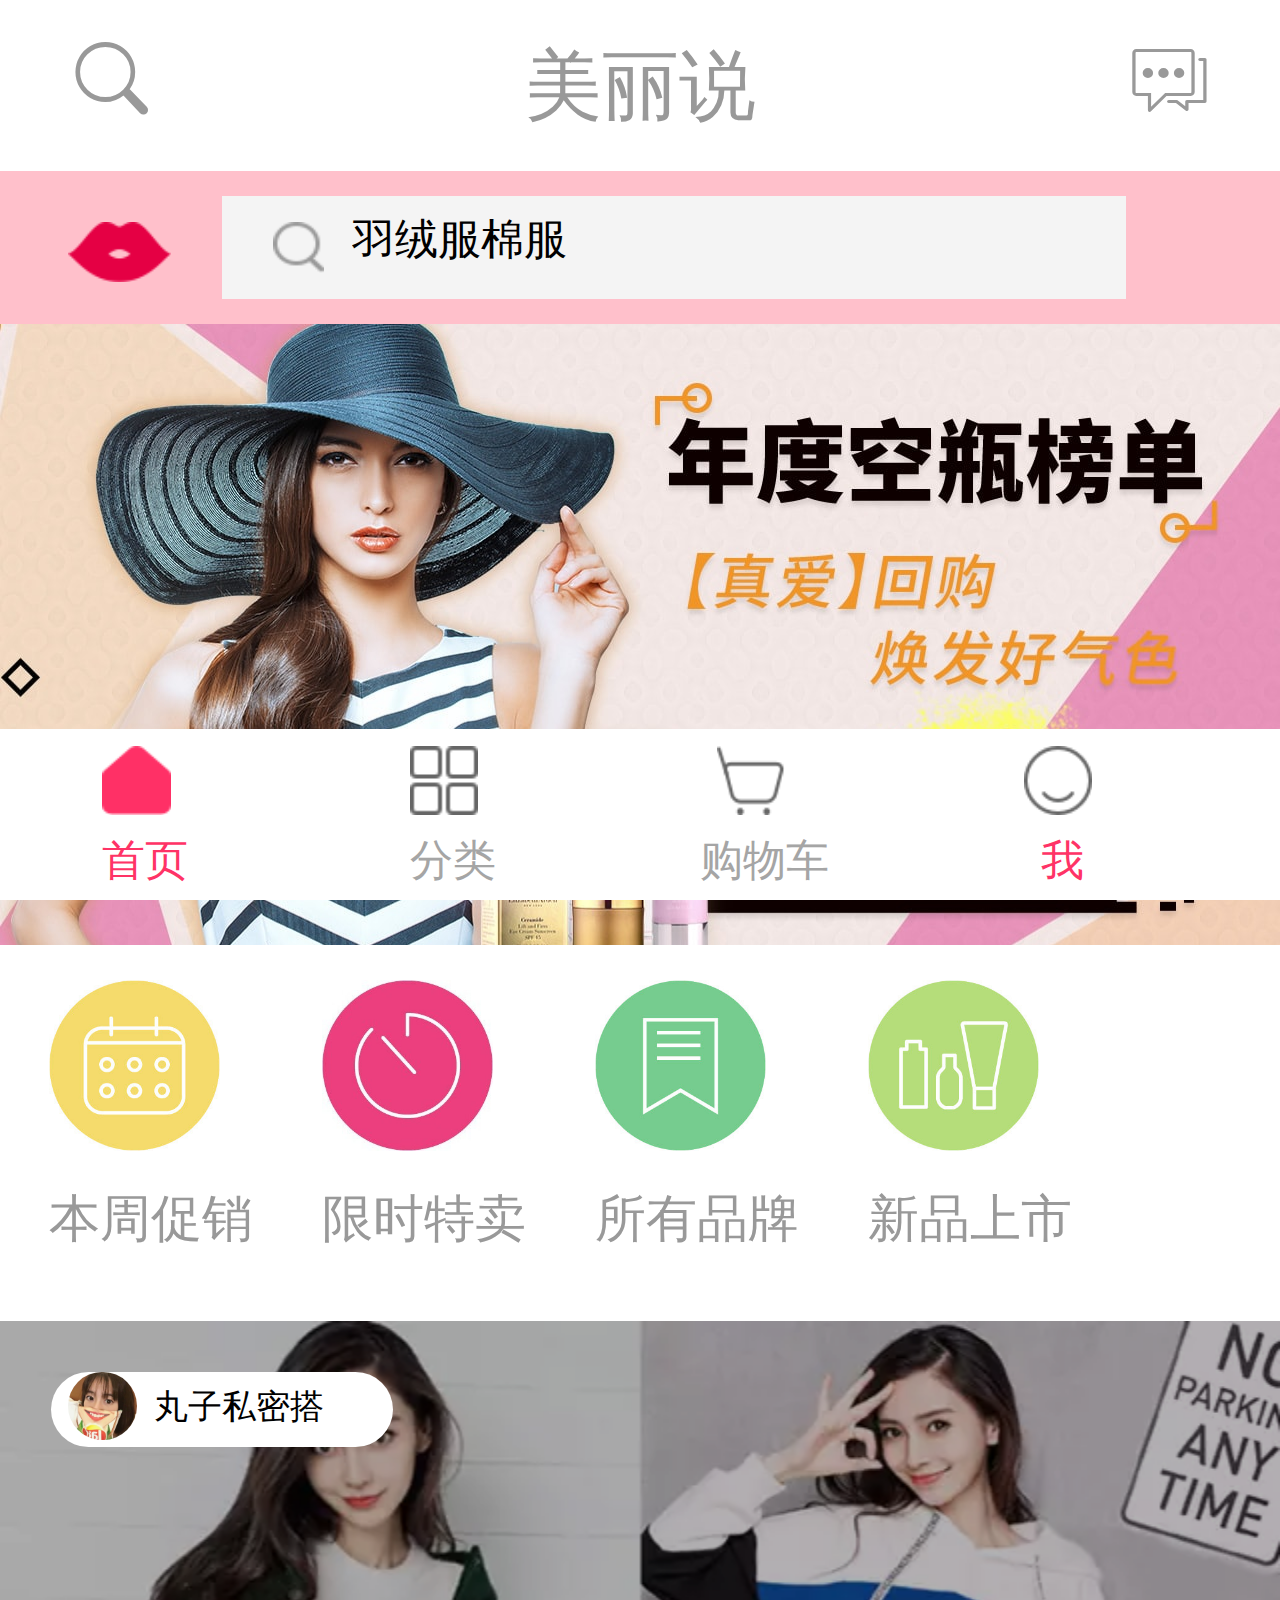
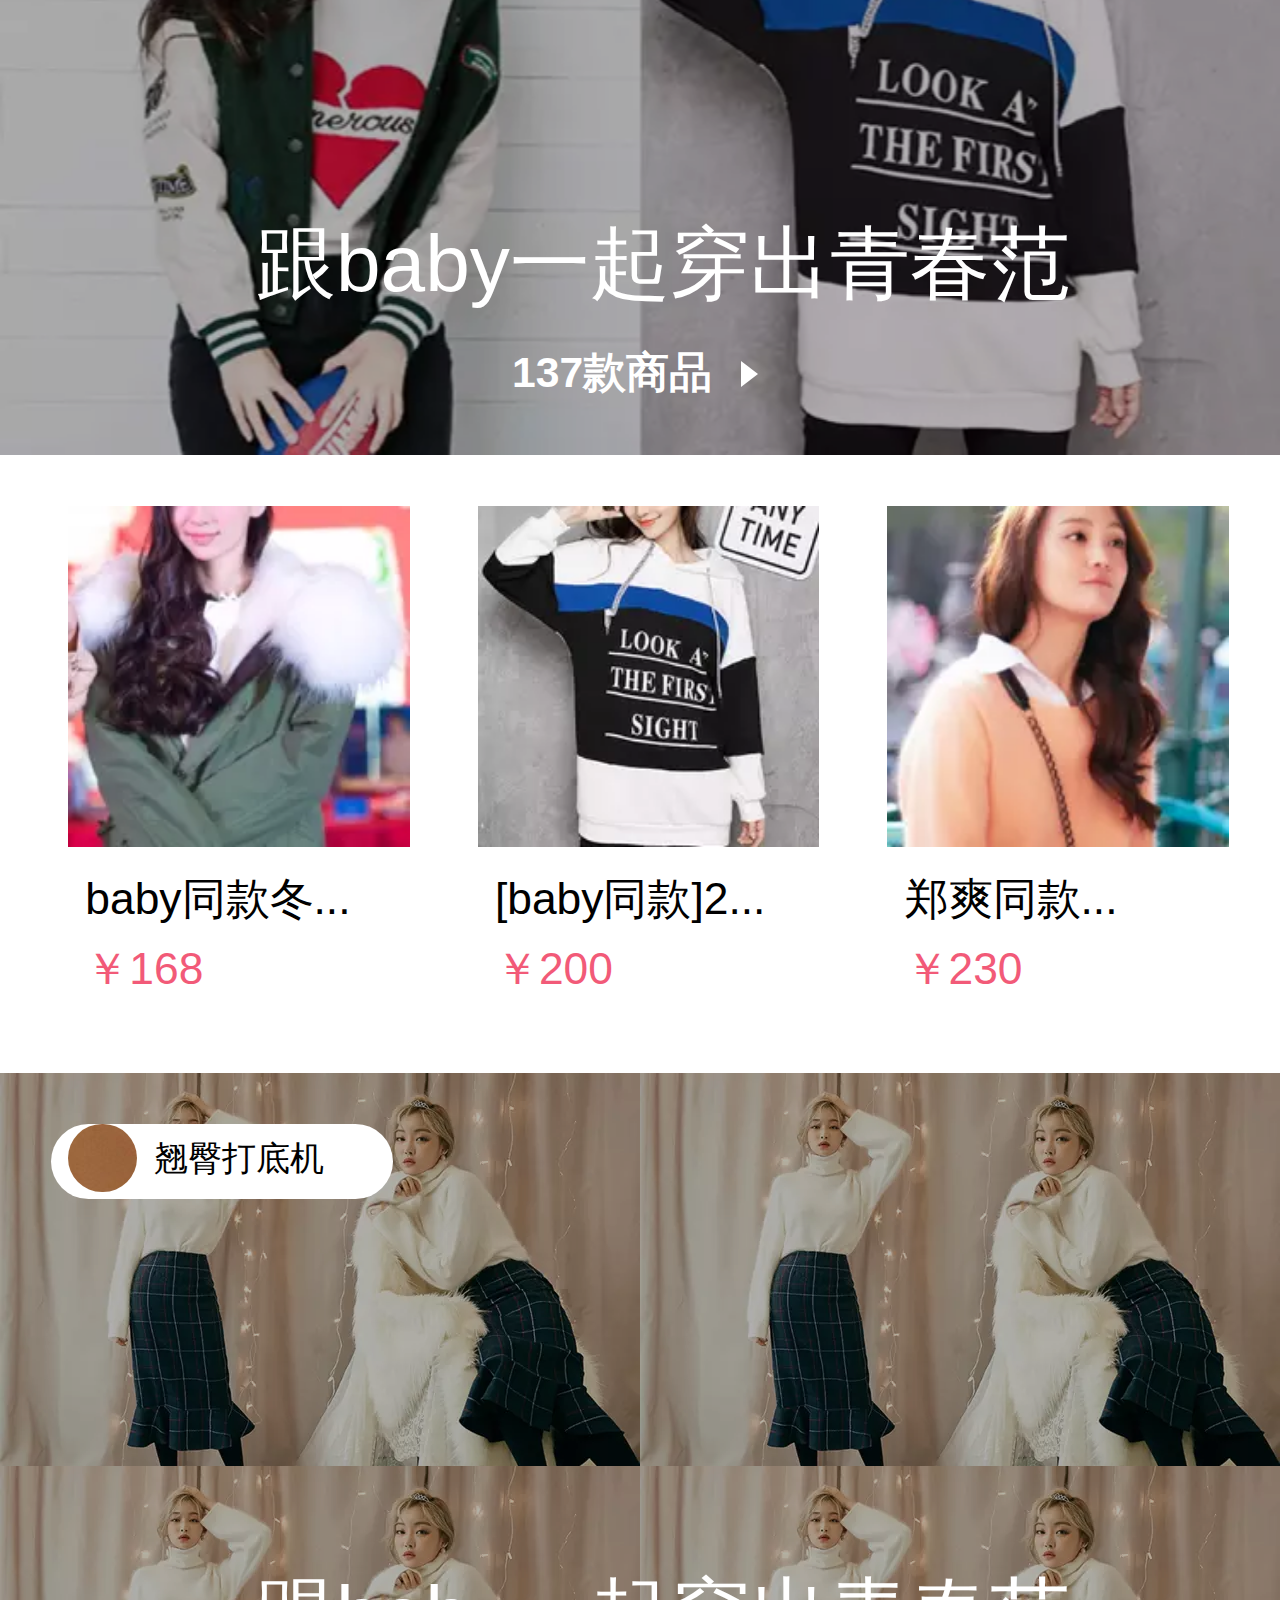
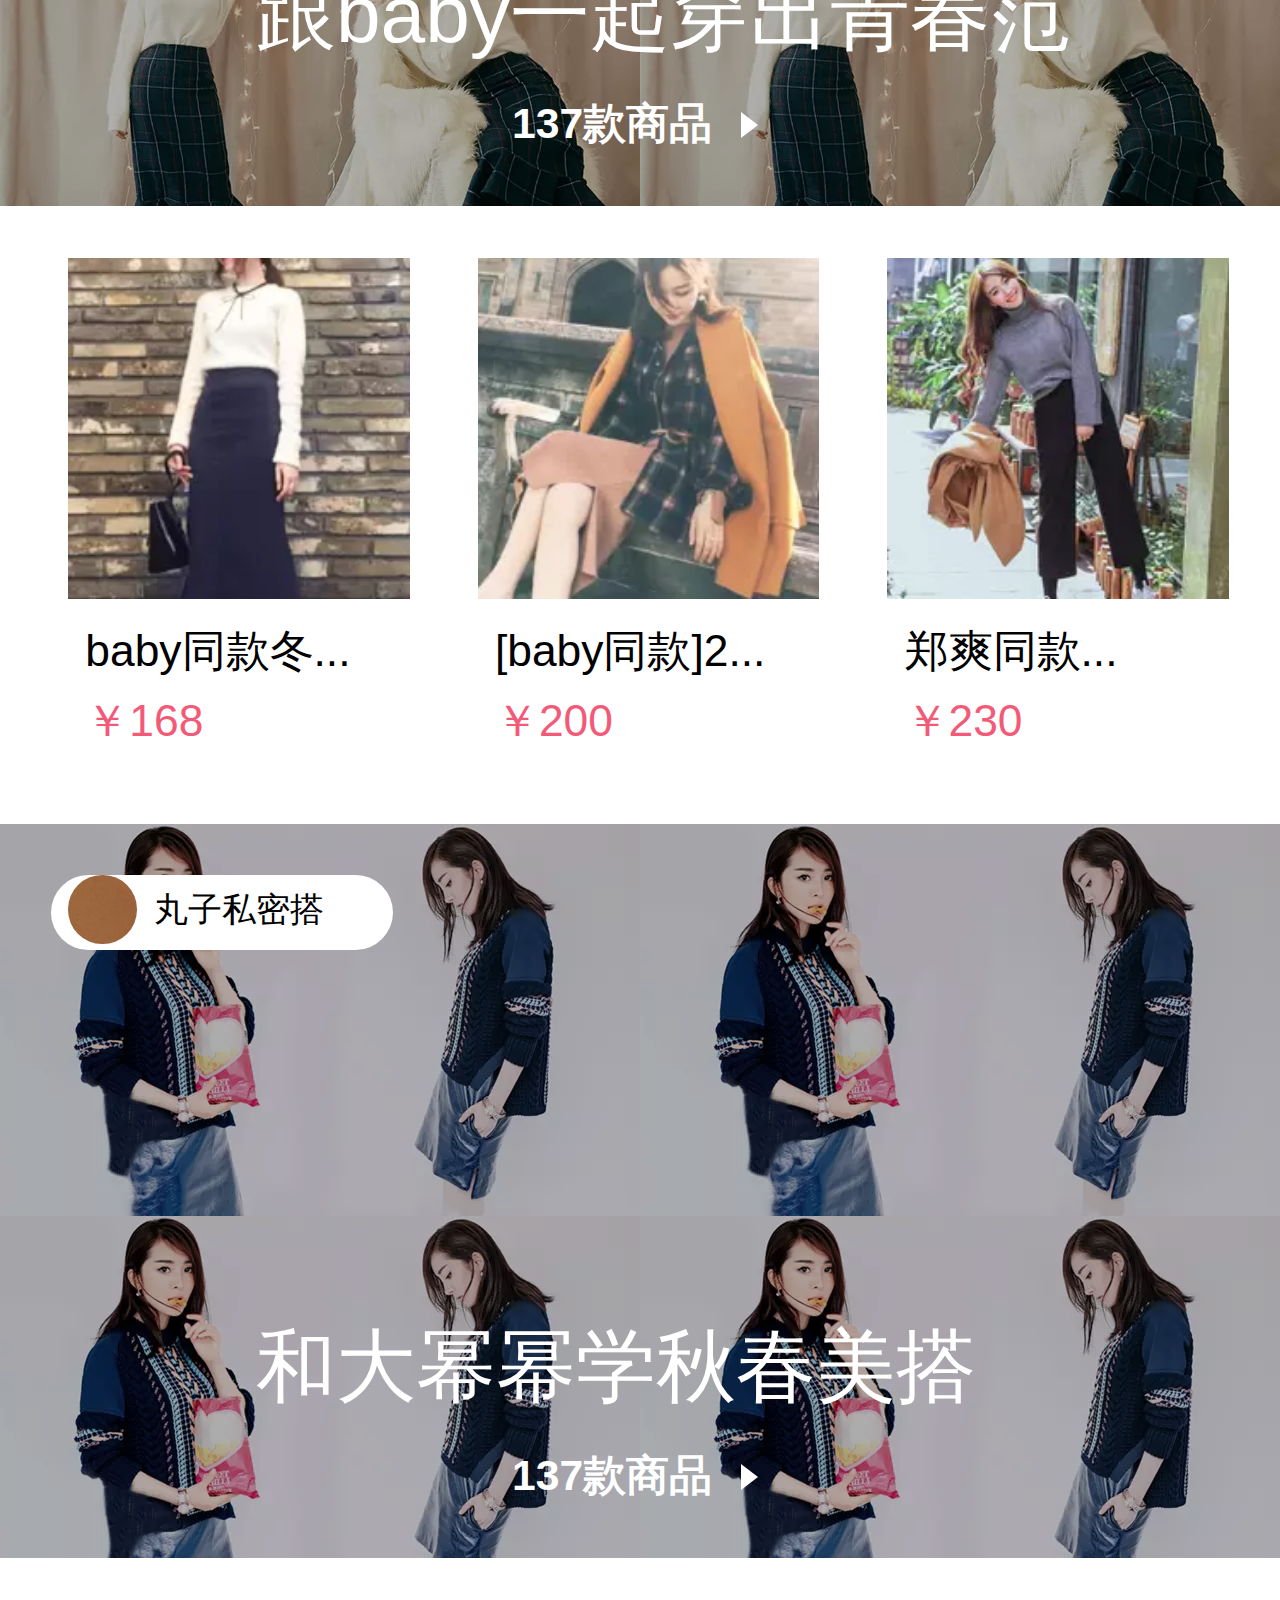
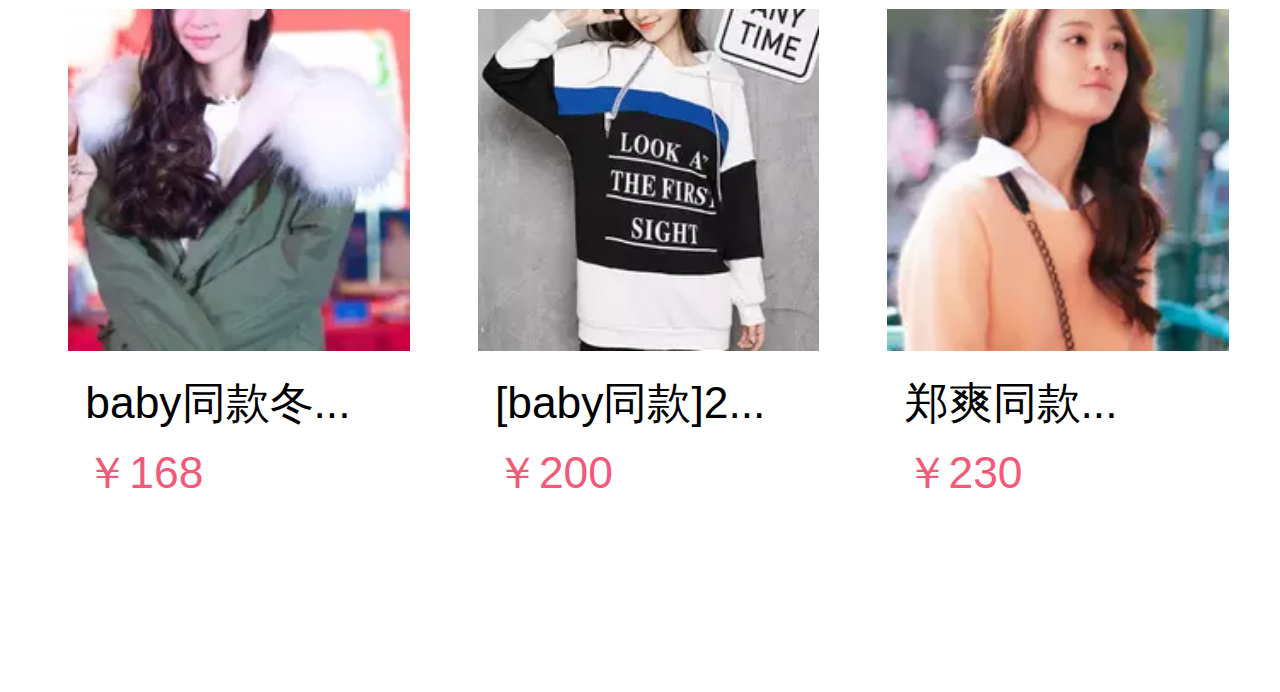
==== commit d89e65be: "app" ====
--- a/index.html
+++ b/index.html
@@ -33,7 +33,7 @@
 </div>
 <div class="swiper-container">
     <div class="swiper-wrapper">
-        <a href="list.html"><div class="swiper-slide"></div></a>
+        <div class="swiper-slide"></div>
         <div class="swiper-slide"></div>
         <div class="swiper-slide"></div>
         <div class="swiper-slide"></div>
--- a/css/index.css
+++ b/css/index.css
@@ -1222,10 +1222,11 @@
     height: 0.9rem;
     float: left;
     color:#444;
-    font-size: 0.45rem;
+    font-size: 0.5rem;
     line-height:0.9rem;
     text-align: center;
     margin-left:1.9rem;
+
 }
 .search1{
     float: right;
@@ -1391,11 +1392,262 @@
     margin-top: -0.7rem;
 }
 .go_gowu .gojian{
-    width: 0.37rem;
+    width: 0.7rem;
     height: 0.5rem;
+    float: left;
+    margin-left:3.7rem;
+    margin-top: -0.4rem;
+    background: red;
+    background: url("../img/toutou.png")no-repeat;
+    background-size:0.5rem 0.3rem;
+}
+.gotu{
+    width: 7.5rem;
+    height: 2.11rem;
+    float: left;
+    border-bottom: 0.02rem solid #EBEBEB;
+}
+.gotu img{
+    float: left;
+    width: 0.6rem;
+    height: 0.6rem;
+    margin-left: 0.3rem;
+    margin-top: 0.7rem;
+}
+.gotu .goxiao{
+    width: 1.463rem;
+    height: 1.463rem;
+    margin-left: 0.3rem;
+    margin-top: 0.3rem;
+}
+.middle{
+    width: 3.16rem;
+    height: 1.38rem;
+
+    float: left;
+    margin-left: 0.3rem;
+    margin-top: 0.3rem;
+}
+.middle .titles{
+    float: left;
+    color:#444;
+    font-size: 0.3rem;
+    margin-top: 0rem;
+}
+.middle .cotimes{
+    float: left;
+    color: #666666;
+    font-size:0.25rem;
+    width: 5.5rem;
+    display: block;
+    margin-top:-0.2rem;
+}
+.middle .cojian{
+    width: 0.5825rem;
+    height:0.5825rem;
+    float: left;
+    border: 0.02rem solid #F0EDEF;
+    font-size: 0.4rem;
+    color:#ABA2A8;
+    text-align: center;
+    line-height: 0.5825rem;
+    margin-top: -0.1rem;
+}
+.middle .cojian1{
+    width: 0.823rem;
+    height:0.5825rem;
+    float: left;
+    border: 0.02rem solid #F0EDEF;
+    font-size: 0.4rem;
+    color:#ABA2A8;
+    text-align: center;
+    line-height: 0.5825rem;
+    border-left: none;
+    margin-top: -0.1rem;
+}
+.middle .cojian2{
+    width: 0.5825rem;
+    height:0.5825rem;
+    float: left;
+    margin-top: -0.1rem;
+    border: 0.02rem solid #F0EDEF;
+    font-size: 0.4rem;
+    color:#ABA2A8;
+    text-align: center;
+    line-height: 0.5825rem;
+    border-left: none;
+}
+.goright{
+    width: 0.9rem;
+    height: 0.89rem;
     float: right;
     margin-right: 0.3rem;
     margin-top: 0.3rem;
+
+
+}
+.goright p{
+    color:#FF95AE;
+    font-size: 0.35rem;
+    margin-top: 0rem;
+}
+.goright s{
+    color:#999;
+    font-size: 0.25rem;
+    margin-top: -0.3rem;
+    margin-left: 0.2rem;
+}
+.gode{
+    width: 0.9rem;
+    height: 0.6rem;
+    float: right;
+    margin-right: 0rem;
+    margin-top: 0.1rem;
     background: red;
-    /*background: url("../img/dui.cf.png")no-repeat 0 -8%;*/
+    background: url("../img/dee.png")no-repeat;
+    background-size: 0.5rem 0.5rem;
+}
+.kongbai{
+    width: 7.5rem;
+    height:6rem;
+    float: left;
+    margin-top: 0.2rem;
+    background: #F4F4F4;
+}
+.gobuy{
+    width: 7.5rem;
+    height: 1.5rem;
+
+    float: left;
+    position: relative;
+}
+.gobuy img{
+    position: absolute;
+    width: 0.6rem;
+    height: 0.6rem;
+    left: 0.3rem;
+     top:0.3rem;
+}
+.gobuy span{
+    color:#444;
+    font-size: 0.35rem;
+    margin-left: 1rem;
+    float: left;
+    margin-top: 0.45rem;
+}
+.goadd{
+    width:2.3rem;
+    height: 0.5rem;
+    float: left;
+    margin-left: 0.7rem;
+    margin-top: 0.2rem;
+
+    color:#444;
+    font-size: 0.35rem;
+}
+.goadd span{
+    color:#FF95AE;
+    font-size: 0.35rem;
+    float:right;
+    margin-top: -0.4rem;
+}
+.gobuy p{
+    color:#999;
+    font-size: 0.3rem;
+    float: left;
+    margin-top: -0.0rem;
+    margin-left: 0.6rem;
+}
+.gojiesuan{
+    width: 2.1rem;
+    height: 0.7rem;
+    float: right;
+    margin-left: 0.3rem;
+    margin-top:-0.5rem;
+    background: #FF6666;
+    font-size: 0.32rem;
+    color:#fff;
+    text-align: center;
+    line-height: 0.7rem;
+
+}
+.foot4 .me{
+    color:#969696;
+}
+.foot3 .goche{
+    color:#FF3366;
+}
+
+/*分类页*/
+ .menu{
+     box-sizing: border-box;
+     width: 7.5rem;
+     height: 0.96rem;
+     float: left;
+     border-bottom: 0.02rem solid #F2F2F2;
+     text-align: center;
+     line-height: 0.96rem;
+     color:#888888;
+     font-size: 0.35rem;
+     font-weight: bold;
+ }
+ .menu .list{
+     float: left;
+     width: 2.5rem;
+     height: 100%;
+ }
+ .menu .list a{
+     color:#888;
+     display: block;
+     padding: 0.1rem 0.3rem;
+ }
+ .menu .list:nth-child(1){
+     margin-left: -0.8rem;
+ }
+ .menu .active a{
+     color:#000;
+     border-bottom: 0.02rem solid #B3B3B3;
+ }
+ .main{
+     float: left;
+     width: 100%;
+     height:10rem;
+     margin-top: -1rem;
+ }
+ .menu_list:not(:first-child){
+     display: none;
+ }
+ .menu_list li{
+     width: 100%;
+     height: 0.96rem;
+     float: left;
+     margin-top: 0.1rem;
+     border-bottom: 0.02rem solid #EBEBEB;
+     margin-left: -0.5rem;
+ }
+
+.menu_list li img{
+    float: left;
+    width: 0.6rem;
+    height: 0.6rem;
+    margin-left: 0.2rem;
+    margin-top: 0.1rem;
+}
+.menu_list li  p{
+    float: left;
+    margin-left: 0.3rem;
+    color:#444;
+    font-weight: bold;
+    font-size: 0.35rem;
+    line-height: 0.3rem;
+}
+/*.menu_list li  span{*/
+    /*float:right;*/
+    /*margin-right: 0.3rem;*/
+    /*color:#444;*/
+    /*font-size: 0.45rem;*/
+    /*line-height: 0.9rem;*/
+/*}*/
+.menu_list li  a{
+    color:#444;
 }